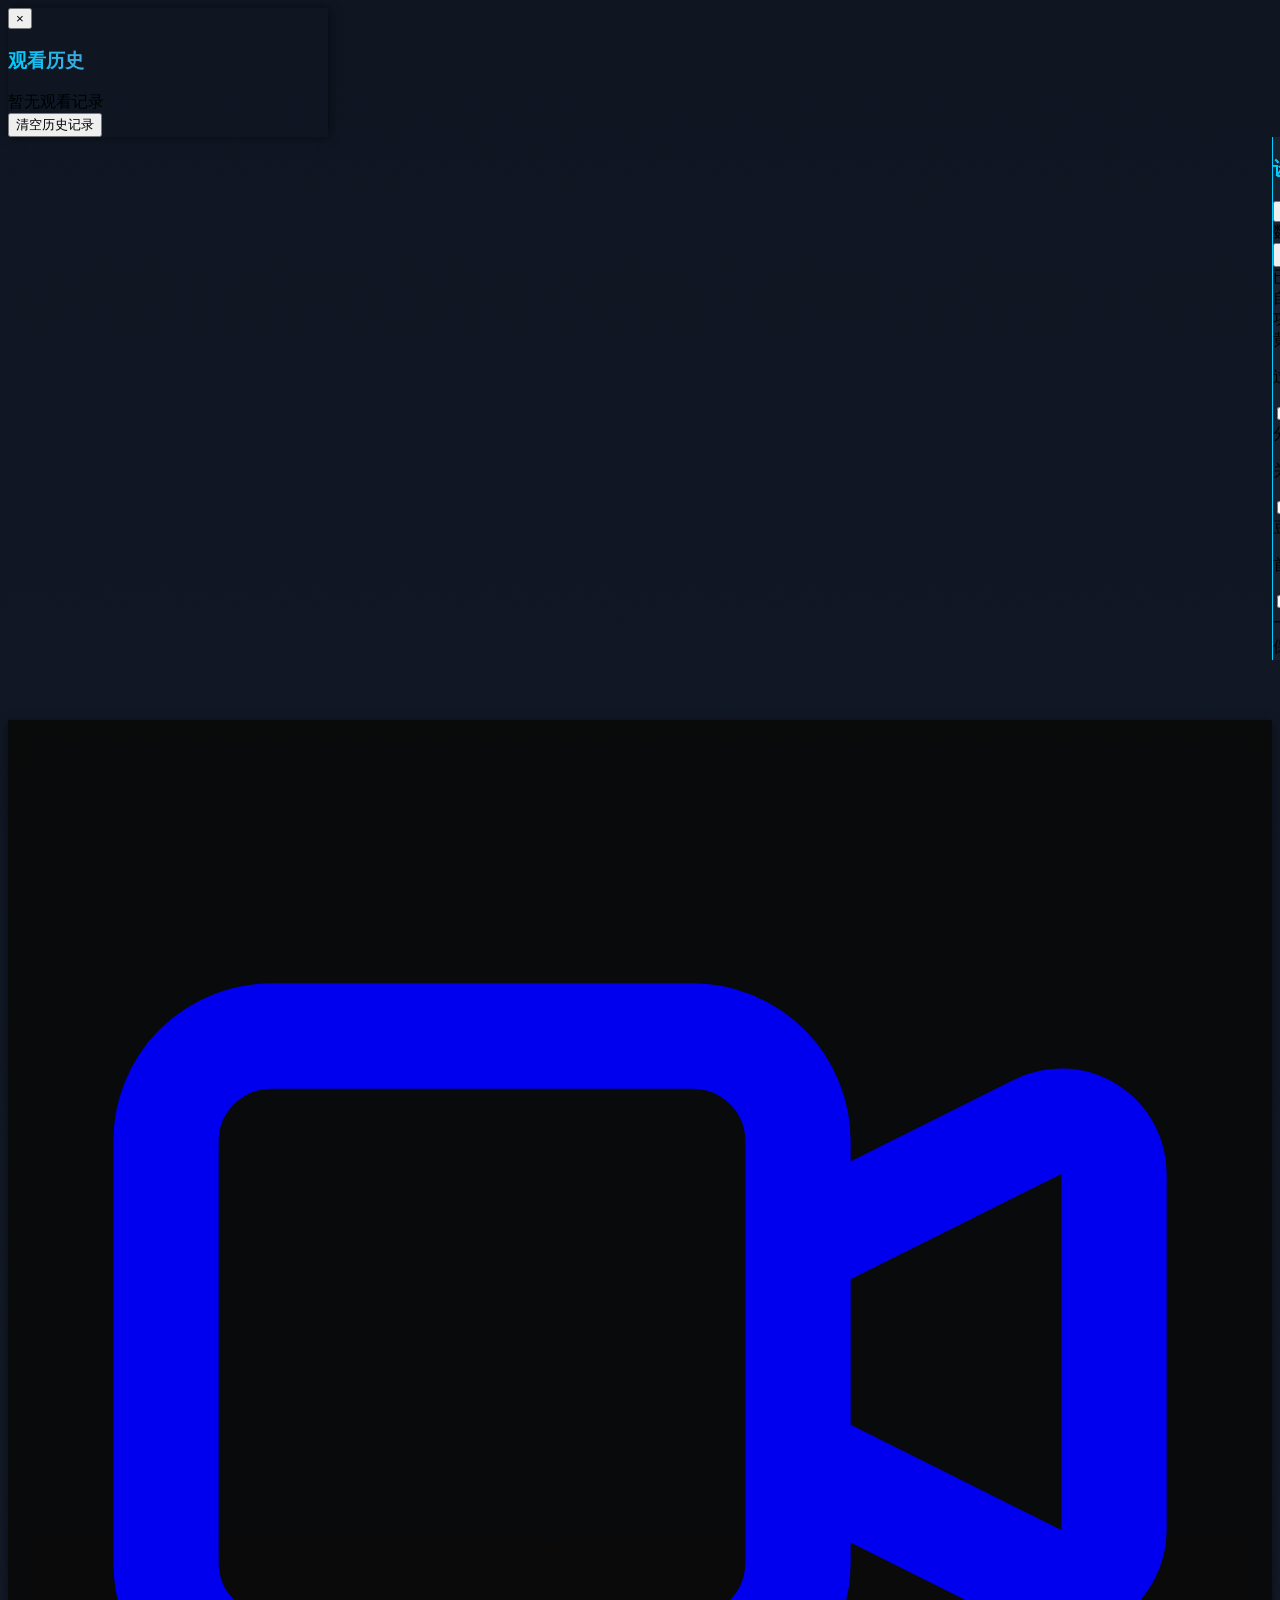
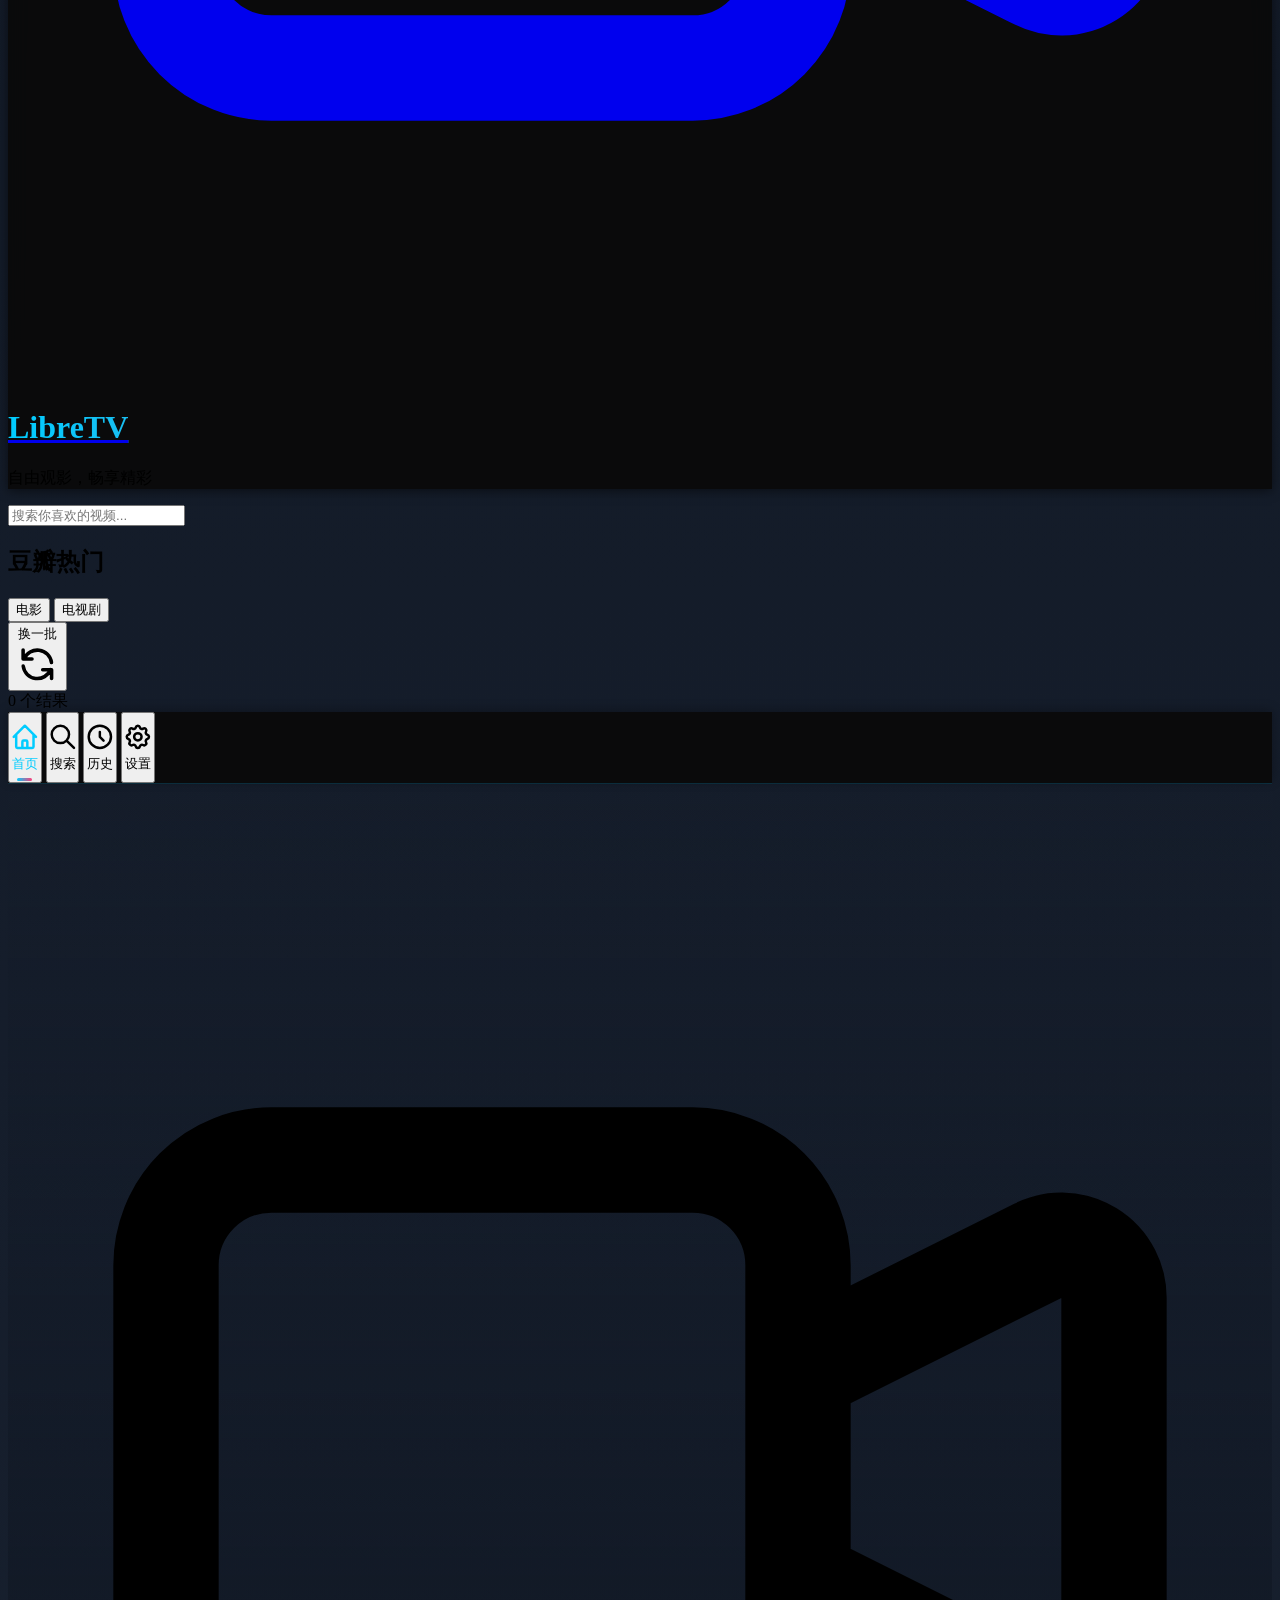
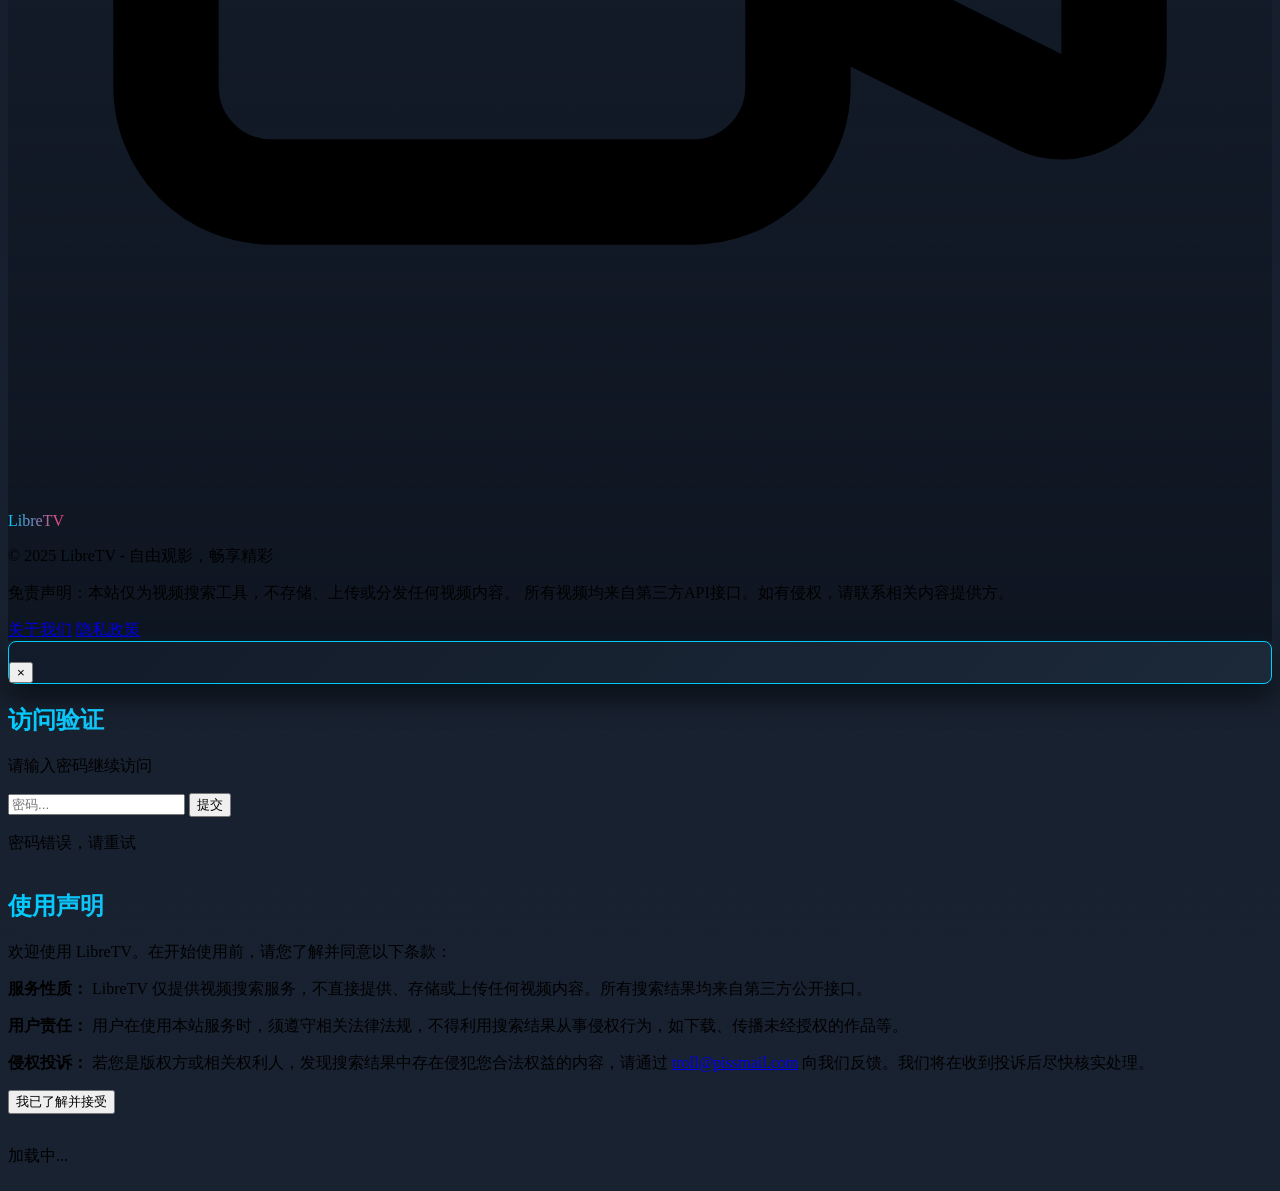
==== index.html @ 65636a2d "优化" ====
<!DOCTYPE html>
<html lang="zh">
<head>
    <meta charset="UTF-8">
    <meta name="viewport" content="width=device-width, initial-scale=1.0">
    <title>LibreTV - 免费在线视频搜索与观看平台</title>
    <meta name="description" content="LibreTV是一个免费的在线视频搜索平台，无广告、安全，提供来自多个视频源的内容搜索与观看服务，无需注册即可使用。">
    <meta name="keywords" content="在线视频,免费视频,视频搜索,电影,电视剧,LibreTV">
    <meta name="author" content="LibreTV Team">
    <meta name="robots" content="index, follow">
    
    <!-- Open Graph / Facebook -->
    <meta property="og:type" content="website">
    <meta property="og:url" content="https://libretv.is-an.org/">
    <meta property="og:title" content="LibreTV - 免费在线视频搜索与观看平台">
    <meta property="og:description" content="搜索并观看来自多个视频源的内容，支持多种设备，无需注册即可使用。">
    <meta property="og:image" content="https://images.icon-icons.com/38/PNG/512/retrotv_5520.png">
    
    <!-- Twitter -->
    <meta property="twitter:card" content="summary_large_image">
    <meta property="twitter:url" content="https://libretv.is-an.org/">
    <meta property="twitter:title" content="LibreTV - 免费在线视频搜索与观看平台">
    <meta property="twitter:description" content="搜索并观看来自多个视频源的内容，支持多种设备，无需注册即可使用。">
    <meta property="twitter:image" content="https://images.icon-icons.com/38/PNG/512/retrotv_5520.png">
    
    <!-- Favicon -->
    <link rel="icon" href="https://images.icon-icons.com/38/PNG/512/retrotv_5520.png">
    <link rel="apple-touch-icon" href="https://images.icon-icons.com/38/PNG/512/retrotv_5520.png">
    <link rel="manifest" href="manifest.json">
    
    <!-- Canonical URL -->
    <link rel="canonical" href="https://libretv.is-an.org/">
    
    <script src="libs/tailwindcss.min.js"></script>
    <link rel="stylesheet" href="css/styles.css">
</head>
<body class="page-bg text-white">
    <!-- 历史记录面板 - 标题居中 -->
    <div id="historyPanel" class="history-panel fixed left-0 top-0 h-full bg-[#111] border-r border-[#333] p-6 z-40 transform -translate-x-full transition-transform duration-300" aria-label="观看历史" aria-hidden="true">
        <div class="flex justify-between items-center mb-6">
            <button onclick="toggleHistory()" class="text-gray-400 hover:text-white" aria-label="关闭历史">&times;</button>
            <h3 class="text-xl font-bold gradient-text mx-auto">观看历史</h3>
            <div class="w-4"></div> <!-- 添加一个占位元素以确保标题居中 -->
        </div>
        <div id="historyList" class="pb-4">
            <!-- 历史记录将在这里动态显示 -->
            <div class="text-center text-gray-500 py-8">暂无观看记录</div>
        </div>
        <div class="mt-4 text-center sticky bottom-0 pb-2 pt-2 bg-[#111]">
            <button onclick="clearViewingHistory()" class="px-4 py-2 w-full bg-gradient-to-r from-indigo-500 via-purple-500 to-pink-500 hover:from-indigo-600 hover:via-purple-600 hover:to-pink-600 text-white rounded-lg text-sm transition-all duration-300 shadow-md hover:shadow-lg">
                清空历史记录
            </button>
        </div>
    </div>

    <!-- 设置面板 -->
    <div id="settingsPanel" class="settings-panel fixed right-0 top-0 h-full w-80 bg-[#111] border-l border-[#333] p-6 z-40 overflow-y-auto" aria-label="设置面板" aria-hidden="true">
        <div class="flex justify-between items-center mb-6">
            <h3 class="text-xl font-bold gradient-text">设置</h3>
            <button onclick="toggleSettings()" class="text-gray-400 hover:text-white" aria-label="关闭设置">&times;</button>
        </div>
        <div class="space-y-5">
            <!-- 数据源设置区域 -->
            <div class="p-3 bg-[#151515] rounded-lg shadow-inner">
                <label class="block text-sm font-medium text-gray-400 mb-3 border-b border-[#333] pb-1">数据源设置</label>
                
                <!-- 批量操作按钮 -->
                <div class="flex space-x-2 mb-3">
                    <button onclick="selectAllAPIs(true)" class="px-2 py-1 bg-[#333] hover:bg-[#444] text-white text-xs rounded">全选</button>
                    <button onclick="selectAllAPIs(false)" class="px-2 py-1 bg-[#333] hover:bg-[#444] text-white text-xs rounded">全不选</button>
                    <button onclick="selectAllAPIs(true, true)" class="px-2 py-1 bg-[#333] hover:bg-[#444] text-white text-xs rounded">全选普通资源</button>
                </div>
                
                <!-- API选择区域 - 使用滚动区域 -->
                <div class="max-h-40 overflow-y-auto bg-[#191919] p-2 rounded-lg mb-3">
                    <div id="apiCheckboxes">
                        <!-- 这里将动态插入API复选框 -->
                    </div>
                </div>
                
                <!-- API信息显示 -->
                <div class="text-xs text-gray-500 flex justify-between items-center">
                    <span>已选API数量：<span id="selectedApiCount" class="text-white">0</span></span>
                    <span id="siteStatus" class="ml-2"></span>
                </div>
            </div>

            <!-- 自定义API管理区域 -->
            <div class="p-3 bg-[#151515] rounded-lg shadow-inner">
                <div class="flex justify-between items-center mb-2">
                    <label class="block text-sm font-medium text-gray-400 border-b border-[#333] w-full pb-1">自定义API</label>
                    <button onclick="showAddCustomApiForm()" class="bg-[#333] hover:bg-[#444] text-white w-6 h-6 rounded-full text-center leading-none text-lg ml-1">+</button>
                </div>
                <div id="customApisList" class="max-h-32 overflow-y-auto mb-2">
                    <!-- 自定义API将显示在这里 -->
                </div>
                
                <!-- 添加自定义API表单 (默认隐藏) -->
                <div id="addCustomApiForm" class="hidden mt-2 p-2 bg-[#191919] rounded-lg">
                    <input type="text" id="customApiName" placeholder="API名称" class="w-full bg-[#222] border border-[#333] text-white px-2 py-1 rounded mb-2" autocomplete="off">
                    <input type="text" id="customApiUrl" placeholder="https://abc.com" class="w-full bg-[#222] border border-[#333] text-white px-2 py-1 rounded mb-2" autocomplete="off">
                    <!-- 添加成人内容切换 -->
                    <div class="flex items-center mb-2">
                        <input type="checkbox" id="customApiIsAdult" class="form-checkbox h-4 w-4 text-pink-500 bg-[#222] border border-[#333]">
                        <label for="customApiIsAdult" class="ml-2 text-xs text-pink-400">黄色资源站</label>
                    </div>
                    <div class="flex space-x-2">
                        <button onclick="addCustomApi()" class="bg-blue-600 hover:bg-blue-700 text-white px-3 py-1 rounded text-xs">添加</button>
                        <button onclick="cancelAddCustomApi()" class="bg-[#444] hover:bg-[#555] text-white px-3 py-1 rounded text-xs">取消</button>
                    </div>
                </div>
            </div>
            
            <!-- 内容过滤设置区域 -->
            <div class="p-3 bg-[#151515] rounded-lg shadow-inner">
                <label class="block text-sm font-medium text-gray-400 mb-3 border-b border-[#333] pb-1">功能开关</label>
                
                <!-- 黄色内容过滤开关 -->
                <div class="flex flex-col mb-3 pb-3 border-b border-[#222] relative">
                    <div class="flex items-center justify-between">
                        <div>
                            <label class="text-sm font-medium text-gray-400">黄色内容过滤</label>
                            <p class="text-xs text-gray-500 mt-1 filter-description">过滤"伦理片"等黄色内容</p>
                        </div>
                        <div class="relative inline-block w-12 align-middle select-none">
                            <input type="checkbox" id="yellowFilterToggle" class="opacity-0 absolute w-full h-full cursor-pointer z-10">
                            <div class="toggle-bg bg-[#333] w-12 h-6 rounded-full transition-colors duration-300 ease-in-out"></div>
                            <div class="toggle-dot absolute w-5 h-5 bg-white rounded-full top-0.5 left-0.5 transition-transform duration-300 ease-in-out"></div>
                        </div>
                    </div>
                    <!-- 警告提示将在这里动态插入 -->
                </div>
                
                <!-- 广告过滤开关 -->
                <div class="flex items-center justify-between mb-3 pb-3 border-b border-[#222]">
                    <div>
                        <label class="text-sm font-medium text-gray-400">分片广告过滤</label>
                        <p class="text-xs text-gray-500 mt-1">关闭可减少旧版浏览器卡顿</p>
                    </div>
                    <div class="relative inline-block w-12 align-middle select-none">
                        <input type="checkbox" id="adFilterToggle" class="opacity-0 absolute w-full h-full cursor-pointer z-10">
                        <div class="toggle-bg bg-[#333] w-12 h-6 rounded-full transition-colors duration-300 ease-in-out"></div>
                        <div class="toggle-dot absolute w-5 h-5 bg-white rounded-full top-0.5 left-0.5 transition-transform duration-300 ease-in-out"></div>
                    </div>
                </div>
                
                <!-- 豆瓣热门开关 -->
                <div class="flex items-center justify-between">
                    <div>
                        <label class="text-sm font-medium text-gray-400">豆瓣热门推荐</label>
                        <p class="text-xs text-gray-500 mt-1">首页显示豆瓣热门影视内容</p>
                    </div>
                    <div class="relative inline-block w-12 align-middle select-none">
                        <input type="checkbox" id="doubanToggle" class="opacity-0 absolute w-full h-full cursor-pointer z-10">
                        <div class="toggle-bg bg-[#333] w-12 h-6 rounded-full transition-colors duration-300 ease-in-out"></div>
                        <div class="toggle-dot absolute w-5 h-5 bg-white rounded-full top-0.5 left-0.5 transition-transform duration-300 ease-in-out"></div>
                    </div>
                </div>
            </div>

            <!-- 一般功能区域 -->
            <div class="p-3 bg-[#151515] rounded-lg shadow-inner">
                <label class="block text-sm font-medium text-gray-400 mb-3 border-b border-[#333] pb-1">一般功能</label>
                <button onclick="clearLocalStorage()" class="px-4 py-2 mt-2 w-full bg-gradient-to-r from-indigo-500 via-purple-500 to-pink-500 hover:from-indigo-600 hover:via-purple-600 hover:to-pink-600 text-white rounded-lg text-sm transition-all duration-300 shadow-md hover:shadow-lg">清除页面缓存</button>
            </div>

            <!-- 导入导出配置区域 -->
            <div class="p-3 bg-[#151515] rounded-lg shadow-inner">
                <label class="block text-sm font-medium text-gray-400 mb-3 border-b border-[#333] pb-1">保存配置</label>
                <button onclick="importConfig()" class="px-4 py-2 w-full bg-gradient-to-r from-indigo-500 via-purple-500 to-pink-500 hover:from-indigo-600 hover:via-purple-600 hover:to-pink-600 text-white rounded-lg text-sm transition-all duration-300 shadow-md hover:shadow-lg">导入配置</button>
                <button onclick="exportConfig()" class="px-4 py-2 mt-2 w-full bg-gradient-to-r from-indigo-500 via-purple-500 to-pink-500 hover:from-indigo-600 hover:via-purple-600 hover:to-pink-600 text-white rounded-lg text-sm transition-all duration-300 shadow-md hover:shadow-lg">导出配置</button>
            </div>            
        </div>
    </div>

    <div class="container mx-auto px-4 py-8 flex flex-col h-screen">
        <div class="flex-1 flex flex-col">
            <!-- 网站标志和口号 -->
            <header class="fixed top-0 left-0 right-0 h-11 flex items-center justify-center bg-[#0a0a0a] border-b border-[#333] z-30 shadow-md backdrop-blur-md">
                <div class="flex items-center">
                    <a href="#" onclick="resetToHome(); return false;" class="flex items-center">
                        <svg class="w-6 h-6 mr-1" fill="none" stroke="currentColor" viewBox="0 0 24 24">
                            <path stroke-linecap="round" stroke-linejoin="round" stroke-width="2" d="M15 10l4.553-2.276A1 1 0 0121 8.618v6.764a1 1 0 01-1.447.894L15 14M5 18h8a2 2 0 002-2V8a2 2 0 00-2-2H5a2 2 0 00-2 2v8a2 2 0 002 2z"></path>
                        </svg>
                        <h1 class="text-2xl font-bold gradient-text">LibreTV</h1>
                    </a>
                    <p class="text-gray-400 text-sm ml-2 hidden sm:block">自由观影，畅享精彩</p>
                </div>
            </header>

            <div id="searchArea" class="flex-1 flex flex-col items-center justify-center pb-16">
                <div class="w-full max-w-2xl">
                    <div class="flex items-stretch mb-3 h-14 shadow-lg rounded-lg overflow-hidden">
                        <!-- 搜索输入 -->
                        <input type="text" 
                               id="searchInput" 
                               class="flex-1 bg-[#111] border border-[#333] text-white px-6 py-0 focus:outline-none transition-colors rounded-lg" 
                               placeholder="搜索你喜欢的视频..." 
                               autocomplete="off"
                               aria-label="视频搜索框">
                    </div>
                    
                    <!-- 添加最近搜索记录部分 -->
                    <div id="recentSearches" class="mt-4 flex flex-wrap gap-2" aria-label="最近搜索记录">
                        <!-- 这里会动态插入最近的搜索记录 -->
                    </div>
                </div>
            </div>
            
            <!-- 豆瓣热门推荐区域: 默认隐藏，现在位于搜索区域下方，调整宽度 -->
            <div id="doubanArea" class="w-full my-8 hidden pb-16">
                <div class="mx-auto max-w-screen-xl px-2">
                    <!-- 改进标题和标签区域布局 -->
                    <div class="mb-4">
                        <!-- 标题和刷新按钮一行 -->
                        <div class="flex items-center justify-between mb-4">
                            <div class="flex items-center">
                                <h2 class="text-xl font-bold text-white mr-4">豆瓣热门</h2>
                                <!-- 添加电影/电视剧切换开关 -->
                                <div class="flex items-center bg-[#222] rounded-full p-1">
                                    <button id="douban-movie-toggle" class="px-3 py-1 text-sm rounded-full bg-pink-600 text-white">电影</button>
                                    <button id="douban-tv-toggle" class="px-3 py-1 text-sm rounded-full text-gray-300 hover:text-white">电视剧</button>
                                </div>
                            </div>
                            <button id="douban-refresh" class="text-sm px-3 py-1 bg-pink-600 hover:bg-pink-700 text-white rounded-lg flex items-center gap-1">
                                <span>换一批</span>
                                <svg xmlns="http://www.w3.org/2000/svg" class="h-4 w-4" fill="none" viewBox="0 0 24 24" stroke="currentColor">
                                    <path stroke-linecap="round" stroke-linejoin="round" stroke-width="2" d="M4 4v5h.582m15.356 2A8.001 8.001 0 004.582 9m0 0H9m11 11v-5h-.581m0 0a8.003 8.003 0 01-15.357-2m15.357 2H15" />
                                </svg>
                            </button>
                        </div>
                        <!-- 分类标签独立成行，添加滚动支持以适应移动设备 -->
                        <div class="overflow-x-auto pb-2">
                            <div id="douban-tags" class="flex space-x-2 min-w-max"></div>
                        </div>
                    </div>
                    
                    <!-- 推荐内容 -->
                    <div id="douban-results" class="grid grid-cols-2 sm:grid-cols-3 md:grid-cols-4 lg:grid-cols-6 xl:grid-cols-8 gap-3"></div>
                </div>
            </div>
            
            <!-- 搜索结果：初始隐藏 -->
            <div id="resultsArea" class="w-full hidden pb-16">
                <div class="mx-auto max-w-7xl px-2"> <!-- 添加最大宽度限制并居中 -->
                    <div class="flex justify-end items-center mb-4">
                        <div class="text-sm text-gray-400">
                            <span id="searchResultsCount">0</span> 个结果
                        </div>
                    </div>
                    <!-- 修改网格布局以适应大一些的横向卡片 -->
                    <div id="results" class="grid grid-cols-1 sm:grid-cols-2 md:grid-cols-3 lg:grid-cols-4 gap-4">
                        <!-- 结果将在这里动态生成 -->
                    </div>
                </div>
            </div>
        </div>
    </div>

    <!-- 添加底部导航栏 -->
    <nav class="fixed bottom-0 left-0 right-0 h-14 bg-[#0a0a0a] border-t border-[#333] flex justify-around items-center px-2 z-30 bottom-nav">
        <!-- 首页按钮 -->
        <button onclick="resetToHome()" class="flex flex-col items-center justify-center w-1/4 text-white text-xs bottom-nav-button active" id="nav-home">
            <svg class="w-6 h-6 mb-1" fill="none" stroke="currentColor" viewBox="0 0 24 24">
                <path stroke-linecap="round" stroke-linejoin="round" stroke-width="2" d="M3 12l2-2m0 0l7-7 7 7M5 10v10a1 1 0 001 1h3m10-11l2 2m-2-2v10a1 1 0 01-1 1h-3m-6 0a1 1 0 001-1v-4a1 1 0 011-1h2a1 1 0 011 1v4a1 1 0 001 1m-6 0h6"></path>
            </svg>
            <span>首页</span>
        </button>
        
        <!-- 搜索按钮 -->
        <button onclick="search()" class="flex flex-col items-center justify-center w-1/4 text-white text-xs bottom-nav-button" id="nav-search">
            <svg class="w-6 h-6 mb-1" fill="none" stroke="currentColor" viewBox="0 0 24 24">
                <path stroke-linecap="round" stroke-linejoin="round" stroke-width="2" d="M21 21l-6-6m2-5a7 7 0 11-14 0 7 7 0 0114 0z"></path>
            </svg>
            <span>搜索</span>
        </button>
        
        <!-- 历史记录按钮 -->
        <button onclick="toggleHistory(event)" class="flex flex-col items-center justify-center w-1/4 text-white text-xs bottom-nav-button" id="nav-history">
            <svg class="w-6 h-6 mb-1" fill="none" stroke="currentColor" viewBox="0 0 24 24">
                <path stroke-linecap="round" stroke-linejoin="round" stroke-width="2" d="M12 8v4l3 3m6-3a9 9 0 11-18 0 9 9 0 0118 0z"></path>
            </svg>
            <span>历史</span>
        </button>
        
        <!-- 设置按钮 -->
        <button onclick="toggleSettings(event)" class="flex flex-col items-center justify-center w-1/4 text-white text-xs bottom-nav-button" id="nav-settings">
            <svg class="w-6 h-6 mb-1" fill="none" stroke="currentColor" viewBox="0 0 24 24">
                <path stroke-linecap="round" stroke-linejoin="round" stroke-width="2" d="M10.325 4.317c.426-1.756 2.924-1.756 3.35 0a1.724 1.724 0 002.573 1.066c1.543-.94 3.31.826 2.37 2.37a1.724 1.724 0 001.065 2.572c1.756.426 1.756 2.924 0 3.35a1.724 1.724 0 00-1.066 2.573c.94 1.543-.826 3.31-2.37 2.37a1.724 1.724 0 00-2.572 1.065c-.426 1.756-2.924 1.756-3.35 0a1.724 1.724 0 00-2.573-1.066c-1.543.94-3.31-.826-2.37-2.37a1.724 1.724 0 00-1.065-2.572c-1.756-.426-1.756-2.924 0-3.35a1.724 1.724 0 001.066-2.573c-.94-1.543.826-3.31 2.37-2.37.996.608 2.296.07 2.572-1.065z"></path>
                <path stroke-linecap="round" stroke-linejoin="round" stroke-width="2" d="M15 12a3 3 0 11-6 0 3 3 0 016 0z"></path>
            </svg>
            <span>设置</span>
        </button>
    </nav>

    <!-- 页脚区域 -->
    <footer class="footer mt-8 py-6 border-t border-[#333] bg-[#0a0a0a] pb-20">
        <div class="container mx-auto px-4">
            <div class="flex flex-col md:flex-row justify-between items-center">
                <div class="mb-4 md:mb-0">
                    <div class="flex items-center justify-center md:justify-start">
                        <svg class="w-6 h-6 mr-2" fill="none" stroke="currentColor" viewBox="0 0 24 24">
                            <path stroke-linecap="round" stroke-linejoin="round" stroke-width="2" d="M15 10l4.553-2.276A1 1 0 0121 8.618v6.764a1 1 0 01-1.447.894L15 14M5 18h8a2 2 0 002-2V8a2 2 0 00-2-2H5a2 2 0 00-2 2v8a2 2 0 002 2z"></path>
                        </svg>
                        <span class="gradient-text font-bold">LibreTV</span>
                    </div>
                    <p class="text-gray-500 text-sm mt-2 text-center md:text-left">© 2025 LibreTV - 自由观影，畅享精彩</p>
                </div>
                
                <div class="text-center md:text-right">
                    <p class="text-gray-500 text-sm max-w-md">
                        免责声明：本站仅为视频搜索工具，不存储、上传或分发任何视频内容。
                        所有视频均来自第三方API接口。如有侵权，请联系相关内容提供方。
                    </p>
                    <div class="mt-2 flex justify-center md:justify-end space-x-4">
                        <a href="about.html" class="text-gray-400 hover:text-white text-sm transition-colors">关于我们</a>
                        <a href="privacy.html" class="text-gray-400 hover:text-white text-sm transition-colors">隐私政策</a>
                    </div>
                </div>
            </div>
        </div>
    </footer>

    <!-- 详情模态框 -->
    <div id="modal" class="fixed inset-0 bg-black/95 hidden flex items-center justify-center transition-opacity duration-300 z-40">
        <div class="bg-[#111] p-8 rounded-lg w-11/12 max-w-4xl border border-[#333] max-h-[90vh] flex flex-col">
            <div class="flex justify-between items-center mb-6 flex-none">
                <h2 id="modalTitle" class="text-2xl font-bold gradient-text break-words pr-4 max-w-[80%]"></h2>
                <button onclick="closeModal()" class="text-gray-400 hover:text-white text-2xl transition-colors flex-shrink-0">&times;</button>
            </div>
            <div id="modalContent" class="overflow-auto flex-1 min-h-0">
                <div class="grid grid-cols-2 sm:grid-cols-4 md:grid-cols-6 lg:grid-cols-8 gap-2">
                </div>
            </div>
        </div>
    </div>

    <!-- 密码验证弹窗 -->
    <div id="passwordModal" class="fixed inset-0 bg-black/95 hidden items-center justify-center z-[65] transition-opacity duration-300">
        <div class="bg-[#111] p-8 rounded-lg w-11/12 max-w-md border border-[#333] max-h-[90vh] flex flex-col">
            <div class="flex justify-between items-center mb-6 flex-none">
                <h2 class="text-2xl font-bold gradient-text">访问验证</h2>
            </div>
            <div class="mb-6">
                <p class="text-gray-300 mb-4">请输入密码继续访问</p>
                <form id="passwordForm" onsubmit="handlePasswordSubmit(); return false;">
                    <input type="text" name="username" id="username" autocomplete="username" style="display:none" tabindex="-1" aria-hidden="true">
                    <input type="password" id="passwordInput" class="w-full bg-[#111] border border-[#333] text-white px-4 py-3 rounded-lg focus:outline-none focus:border-white transition-colors" placeholder="密码..." autocomplete="new-password">
                    <button id="passwordSubmitBtn" type="submit" class="mt-4 w-full bg-blue-600 hover:bg-blue-700 text-white px-4 py-2 rounded">提交</button>
                </form>
                <p id="passwordError" class="text-red-500 mt-2 hidden">密码错误，请重试</p>
            </div>
        </div>
    </div>

    <!-- 版权声明弹窗 -->
    <div id="disclaimerModal" class="fixed inset-0 bg-black/90 hidden items-center justify-center z-[60]">
        <div class="bg-[#111] p-8 rounded-lg border border-[#333] w-11/12 max-w-2xl max-h-[90vh] overflow-y-auto">
            <h2 class="text-2xl font-bold gradient-text mb-6 text-center">使用声明</h2>
            <div class="text-gray-300 space-y-4">
                <p>
                    欢迎使用 LibreTV。在开始使用前，请您了解并同意以下条款：
                </p>
                <p>
                    <strong class="text-blue-400">服务性质：</strong> LibreTV 仅提供视频搜索服务，不直接提供、存储或上传任何视频内容。所有搜索结果均来自第三方公开接口。
                </p>
                <p>
                    <strong class="text-blue-400">用户责任：</strong> 用户在使用本站服务时，须遵守相关法律法规，不得利用搜索结果从事侵权行为，如下载、传播未经授权的作品等。
                </p>
                <p>
                    <strong class="text-blue-400">侵权投诉：</strong> 若您是版权方或相关权利人，发现搜索结果中存在侵犯您合法权益的内容，请通过 <a href="mailto:troll@pissmail.com" class="text-blue-400 hover:underline">troll@pissmail.com</a> 向我们反馈。我们将在收到投诉后尽快核实处理。
                </p>
            </div>
            <div class="mt-6 flex justify-center">
                <button id="acceptDisclaimerBtn" class="px-6 py-3 bg-gradient-to-r from-indigo-500 via-purple-500 to-pink-500 text-white font-semibold rounded-lg hover:shadow-lg transition-all duration-300">
                    我已了解并接受
                </button>
            </div>
        </div>
    </div>

    <!-- 错误提示框 -->
    <div id="toast" class="fixed top-4 left-1/2 -translate-x-1/2 bg-red-500 text-white px-6 py-3 rounded-lg shadow-lg transform transition-all duration-300 opacity-0 -translate-y-full">
        <p id="toastMessage"></p>
    </div>

    <!-- 添加 loading 提示框 -->
    <div id="loading" class="fixed inset-0 bg-black/80 hidden items-center justify-center z-50">
        <div class="bg-[#111] p-8 rounded-lg border border-[#333] flex items-center space-x-4">
            <div class="w-8 h-8 border-4 border-white border-t-transparent rounded-full animate-spin"></div>
            <p class="text-white text-lg">加载中...</p>
        </div>
    </div>

    <!-- JSON-LD 结构化数据 -->
    <script type="application/ld+json">
    {
        "@context": "https://schema.org",
        "@type": "WebSite",
        "name": "LibreTV",
        "url": "https://libretv.is-an.org/",
        "description": "免费在线视频搜索与观看平台",
        "potentialAction": {
            "@type": "SearchAction",
            "target": "https://libretv.is-an.org/?s={search_term_string}",
            "query-input": "required name=search_term_string"
        }
    }
    </script>

    <!-- 引入纯 JS sha256（HTTP 下依然可用） -->
    <script src="libs/sha256.min.js"></script>
    <script>
        // 保存原始 js‑sha256 实现，避免被 password.js 覆盖
        window._jsSha256 = window.sha256;
    </script>
    <script src="js/config.js"></script>
    <script src="js/ui.js"></script>
    <script src="js/api.js"></script>
    <script src="js/password.js"></script>
    <script src="js/app.js"></script>
    <script src="js/douban.js"></script>

    <!-- PWA 注册 -->
    <script>
        if ('serviceWorker' in navigator) {
            window.addEventListener('load', () => {
                navigator.serviceWorker.register('/service-worker.js');
            });
        }
    </script>

    <!-- 环境变量注入脚本 -->
    <script>
        // 创建全局环境变量对象
        window.__ENV__ = window.__ENV__ || {};
        
        // 注入服务器端环境变量 (将由服务器端替换)
        // PASSWORD 变量将在这里被服务器端注入
        window.__ENV__.PASSWORD = "{{PASSWORD}}";
    </script>

    <!-- 弹窗显示脚本 -->
    <script>
        // 在页面加载完成后检查用户是否首次访问
        // document.addEventListener('DOMContentLoaded', function() {
        //     // 检查用户是否已经看过声明
        //     const hasSeenDisclaimer = localStorage.getItem('hasSeenDisclaimer');
            
        //     if (!hasSeenDisclaimer) {
        //         // 显示弹窗
        //         const disclaimerModal = document.getElementById('disclaimerModal');
        //         disclaimerModal.style.display = 'flex';
                
        //         // 添加接受按钮事件
        //         document.getElementById('acceptDisclaimerBtn').addEventListener('click', function() {
        //             // 保存用户已看过声明的状态
        //             localStorage.setItem('hasSeenDisclaimer', 'true');
        //             // 隐藏弹窗
        //             disclaimerModal.style.display = 'none';
        //         });
        //     }
        // });
    </script>
</body>
</html>
---- css/styles.css ----
:root {
    /* 赛博影视主题配色方案 - 柔和版 */
    --primary-color: #00ccff;       /* 霓虹蓝主色调 */
    --primary-light: #33d6ff;       /* 浅霓虹蓝变体 */
    --secondary-color: #0f1622;     /* 深蓝黑背景色 */
    --accent-color: #ff3c78;        /* 霓虹粉强调色 */
    --text-color: #e6f2ff;          /* 柔和的蓝白色文本 */
    --text-muted: #8599b2;          /* 淡蓝灰色次级文本 */
    --border-color: rgba(0, 204, 255, 0.15);
    --page-gradient-start: #0f1622; /* 深蓝黑起始色 */
    --page-gradient-end: #192231;   /* 深靛蓝结束色 */
    --card-gradient-start: #121b29; /* 卡片起始色 */
    --card-gradient-end: #1c2939;   /* 卡片结束色 */
    --card-accent: rgba(0, 204, 255, 0.12); /* 霓虹蓝卡片强调色 */
    --card-hover-border: rgba(0, 204, 255, 0.5); /* 悬停边框颜色 */
}

/* 固定顶部导航栏样式 */
header.fixed {
    box-shadow: 0 2px 10px rgba(0, 0, 0, 0.5);
    backdrop-filter: blur(10px);
    -webkit-backdrop-filter: blur(10px);
    background-color: rgba(10, 10, 10, 0.95);
}

.page-bg {
    background: linear-gradient(180deg, var(--page-gradient-start), var(--page-gradient-end));
    min-height: 100vh;
    /* 柔和赛博点状背景 */
    background-image: 
        linear-gradient(180deg, var(--page-gradient-start), var(--page-gradient-end)),
        radial-gradient(circle at 25px 25px, rgba(0, 204, 255, 0.04) 2px, transparent 3px),
        radial-gradient(circle at 75px 75px, rgba(255, 60, 120, 0.02) 1px, transparent 2px),
        radial-gradient(circle at 50px 50px, rgba(150, 255, 250, 0.015) 1px, transparent 2px);
    background-blend-mode: normal;
    background-size: cover, 100px 100px, 50px 50px, 75px 75px;
}

button, .card-hover {
    transition: all 0.3s ease;
}

/* 改进卡片适应不同内容长度 */
.card-hover {
    border: 1px solid var(--border-color);
    background: linear-gradient(135deg, var(--card-gradient-start), var(--card-gradient-end));
    box-shadow: 0 4px 12px rgba(0, 0, 0, 0.5);
    position: relative;
    overflow: hidden;
    border-radius: 6px;
    display: flex;
    flex-direction: column;
    height: 100%;
}

/* 确保卡片内容区域高度一致性 */
.card-hover .flex-grow {
    min-height: unset; /* 移除最小高度限制，让内容自然流动 */
    display: flex;
    flex-direction: column;
}

/* 针对不同长度的标题优化显示 */
.card-hover h3 {
    min-height: unset;
    max-height: unset;
    display: -webkit-box;
    -webkit-box-orient: vertical;
    overflow: hidden;
    text-overflow: ellipsis;
    -webkit-line-clamp: 2;
    line-height: 1.2rem;
    word-break: break-word; /* 允许在任何字符间断行 */
    hyphens: auto; /* 允许断词 */
}

.card-hover::before {
    content: "";
    position: absolute;
    top: 0;
    left: -100%;
    width: 100%;
    height: 100%;
    background: linear-gradient(90deg, transparent, var(--card-accent), transparent);
    transition: left 0.6s ease;
}

.card-hover:hover {
    border-color: var(--card-hover-border);
    transform: translateY(-3px);
    box-shadow: 0 6px 12px rgba(0, 0, 0, 0.5);
}

.card-hover:hover::before {
    left: 100%;
}

.gradient-text {
    background: linear-gradient(to right, var(--primary-color), var(--accent-color));
    -webkit-background-clip: text;
    -webkit-text-fill-color: transparent;
}

/* 改进设置面板样式 */
.settings-panel {
    scrollbar-width: thin;
    scrollbar-color: #444 #222;
    transform: translateX(100%);
    transition: transform 0.3s ease;
    background: linear-gradient(135deg, var(--page-gradient-end), var(--page-gradient-start));
    border-left: 1px solid var(--primary-color);
}

.settings-panel.show {
    transform: translateX(0);
}

.settings-panel::-webkit-scrollbar {
    width: 6px;
}

.settings-panel::-webkit-scrollbar-track {
    background: transparent;
}

.settings-panel::-webkit-scrollbar-thumb {
    background-color: #444;
    border-radius: 4px;
}

.search-button {
    background: var(--primary-color);
    color: var(--text-color);
}

.search-button:hover {
    background: var(--primary-light);
}

::-webkit-scrollbar {
    width: 8px;
    height: 8px;
}

::-webkit-scrollbar-track {
    background: #111;
    border-radius: 4px;
}

::-webkit-scrollbar-thumb {
    background: #333;
    border-radius: 4px;
    transition: all 0.3s ease;
}

::-webkit-scrollbar-thumb:hover {
    background: #444;
}

* {
    scrollbar-width: thin;
    scrollbar-color: #333 #111;
}

.search-tag {
    background: linear-gradient(135deg, var(--card-gradient-start), var(--card-gradient-end));
    color: var(--text-color);
    padding: 0.5rem 1rem;
    border-radius: 0.5rem;
    font-size: 0.875rem;
    border: 1px solid var(--border-color);
    box-shadow: 0 2px 4px rgba(0, 0, 0, 0.2);
}

.search-tag:hover {
    background: linear-gradient(135deg, var(--card-gradient-end), var(--card-gradient-start));
    border-color: var(--primary-color);
}

.footer {
    width: 100%;
    transition: all 0.3s ease;
    margin-top: auto;
    background: linear-gradient(to bottom, transparent, var(--page-gradient-start));
    border-top: 1px solid var(--border-color);
}

.footer a:hover {
    text-decoration: underline;
}

body {
    display: flex;
    flex-direction: column;
    min-height: 100vh;
}

.container {
    flex: 1;
    padding-top: 60px; /* 为固定导航腾出空间 */
}

@media screen and (min-height: 800px) {
    body {
        display: flex;
        flex-direction: column;
        min-height: 100vh;
    }
    
    .container {
        flex: 1;
    }
    
    .footer {
        margin-top: auto;
    }
}

@media screen and (max-width: 640px) {
    .footer {
        padding-bottom: 2rem;
    }
}

/* 移动端布局优化 */
@media screen and (max-width: 768px) {
    .card-hover h3 {
        min-height: 2.5rem;
    }
    
    .card-hover .flex-grow {
        min-height: 80px;
    }
}

@keyframes fadeIn {
    from { opacity: 0; }
    to { opacity: 1; }
}

@keyframes fadeOut {
    from { opacity: 1; }
    to { opacity: 0; }
}

#modal.show {
    animation: fadeIn 0.3s forwards;
}

#modal.hide {
    animation: fadeOut 0.3s forwards;
}

#modal > div {
    background: linear-gradient(135deg, var(--card-gradient-start), var(--card-gradient-end));
    border: 1px solid var(--primary-color);
    box-shadow: 0 10px 30px rgba(0, 0, 0, 0.7), 0 0 15px rgba(0, 204, 255, 0.1);
    border-radius: 8px;
}

#modalContent button {
    background: rgba(0, 204, 255, 0.08);
    border: 1px solid rgba(0, 204, 255, 0.2);
    transition: all 0.2s ease;
}

#modalContent button:hover {
    background: rgba(0, 204, 255, 0.15);
    border-color: var(--primary-color);
    box-shadow: 0 0 8px rgba(0, 204, 255, 0.3);
}

#yellowFilterToggle:checked + .toggle-bg {
    background-color: var(--primary-color);
}

#yellowFilterToggle:checked ~ .toggle-dot {
    transform: translateX(1.5rem);
}

#yellowFilterToggle:focus + .toggle-bg,
#yellowFilterToggle:hover + .toggle-bg {
    box-shadow: 0 0 0 2px rgba(0, 204, 255, 0.3);
}

/* 添加广告过滤开关的CSS */
#adFilterToggle:checked + .toggle-bg {
    background-color: var(--primary-color);
}

#adFilterToggle:checked ~ .toggle-dot {
    transform: translateX(1.5rem);
}

#adFilterToggle:focus + .toggle-bg,
#adFilterToggle:hover + .toggle-bg {
    box-shadow: 0 0 0 2px rgba(0, 204, 255, 0.3);
}

.toggle-dot {
    transition: transform 0.3s ease-in-out;
    box-shadow: 0 2px 4px rgba(0,0,0,0.2);
}

.toggle-bg {
    transition: background-color 0.3s ease-in-out;
}

#yellowFilterToggle:checked ~ .toggle-dot {
    box-shadow: 0 2px 4px rgba(0, 204, 255, 0.3);
}

#adFilterToggle:checked ~ .toggle-dot {
    box-shadow: 0 2px 4px rgba(0, 204, 255, 0.3);
}

/* 添加API复选框样式 */
.form-checkbox {
    appearance: none;
    -webkit-appearance: none;
    -moz-appearance: none;
    height: 14px;
    width: 14px;
    background-color: #222;
    border: 1px solid #333;
    border-radius: 3px;
    cursor: pointer;
    position: relative;
    outline: none;
}

.form-checkbox:checked {
    background-color: var(--primary-color);
    border-color: var(--primary-color);
}

.form-checkbox:checked::after {
    content: '';
    position: absolute;
    left: 4px;
    top: 1px;
    width: 4px;
    height: 8px;
    border: solid white;
    border-width: 0 2px 2px 0;
    transform: rotate(45deg);
}

/* API滚动区域美化 */
#apiCheckboxes {
    scrollbar-width: thin;
    scrollbar-color: #444 #222;
}

#apiCheckboxes::-webkit-scrollbar {
    width: 6px;
}

#apiCheckboxes::-webkit-scrollbar-track {
    background: #222;
    border-radius: 4px;
}

#apiCheckboxes::-webkit-scrollbar-thumb {
    background-color: #444;
    border-radius: 4px;
}

/* 自定义API列表样式 */
#customApisList {
    scrollbar-width: thin;
    scrollbar-color: #444 #222;
}

#customApisList::-webkit-scrollbar {
    width: 6px;
}

#customApisList::-webkit-scrollbar-track {
    background: transparent;
}

#customApisList::-webkit-scrollbar-thumb {
    background-color: #444;
    border-radius: 4px;
}

/* 设置面板滚动样式 */
.settings-panel {
    scrollbar-width: thin;
    scrollbar-color: #444 #222;
}

.settings-panel::-webkit-scrollbar {
    width: 6px;
}

.settings-panel::-webkit-scrollbar-track {
    background: transparent;
}

.settings-panel::-webkit-scrollbar-thumb {
    background-color: #444;
    border-radius: 4px;
}

/* 添加自定义API表单动画 */
#addCustomApiForm {
    transition: all 0.3s ease;
    max-height: 0;
    opacity: 0;
    overflow: hidden;
}

#addCustomApiForm.hidden {
    max-height: 0;
    padding: 0;
    opacity: 0;
}

#addCustomApiForm:not(.hidden) {
    max-height: 230px;
    opacity: 1;
}

/* 成人内容API标记样式 */
.api-adult + label {
    color: #ff6b8b !important;
}

/* 添加警告图标和标签样式 */
.adult-warning {
    display: inline-flex;
    align-items: center;
    margin-left: 0.25rem;
    color: #ff6b8b;
}

.adult-warning svg {
    width: 12px;
    height: 12px;
    margin-right: 4px;
}

/* 过滤器禁用样式 */
.filter-disabled {
    opacity: 0.5;
    pointer-events: none;
    cursor: not-allowed;
}

/* API组标题样式 */
.api-group-title {
    grid-column: span 2;
    padding: 0.25rem 0;
    margin-top: 0.5rem;
    border-top: 1px solid #333;
    color: #8599b2;
    font-size: 0.75rem;
    text-transform: uppercase;
    letter-spacing: 0.05em;
}

.api-group-title.adult {
    color: #ff6b8b;
}

/* 过滤器禁用样式 - 改进版本 */
.filter-disabled {
    position: relative;
}

.filter-disabled::after {
    content: '';
    position: absolute;
    top: 0;
    left: 0;
    width: 100%;
    height: 100%;
    background-color: rgba(0,0,0,0.4);
    border-radius: 0.5rem;
    z-index: 5;
}

.filter-disabled > * {
    opacity: 0.7;
}

.filter-disabled .toggle-bg {
    background-color: #333 !important;
}

.filter-disabled .toggle-dot {
    transform: translateX(0) !important;
    background-color: #666 !important;
}

/* 改进过滤器禁用样式 */
.filter-disabled .filter-description {
    color: #ff6b8b !important;
    font-style: italic;
    font-weight: 500;
}

/* 修改过滤器禁用样式，确保文字清晰可见 */
.filter-disabled {
    position: relative;
}

.filter-disabled::after {
    content: '';
    position: absolute;
    top: 0;
    left: 0;
    width: 100%;
    height: 100%;
    background-color: rgba(0,0,0,0.3);
    border-radius: 0.5rem;
    z-index: 5;
}

.filter-disabled > * {
    opacity: 1; /* 提高子元素不透明度，保证可见性 */
    z-index: 6; /* 确保内容在遮罩上方 */
    position: relative;
}

/* 改进过滤器禁用状态下的描述样式 */
.filter-disabled .filter-description {
    color: #ff7b9d !important; /* 更亮的粉色 */
    font-style: italic;
    font-weight: 500;
    text-shadow: 0 0 2px rgba(0,0,0,0.8); /* 添加文字阴影提高对比度 */
}

/* 开关的禁用样式 */
.filter-disabled .toggle-bg {
    background-color: #444 !important;
    opacity: 0.8;
}

.filter-disabled .toggle-dot {
    transform: translateX(0) ;
    background-color: #777 ;
    opacity: 0.9;
}

/* 警告提示样式改进 */
.filter-tooltip {
    background-color: rgba(255, 61, 87, 0.1);
    border: 1px solid rgba(255, 61, 87, 0.2);
    border-radius: 0.25rem;
    padding: 0.5rem;
    margin-top: 0.5rem;
    display: flex;
    align-items: center;
    font-size: 0.75rem;
    line-height: 1.25;
    position: relative;
    z-index: 10;
}

.filter-tooltip svg {
    flex-shrink: 0;
    width: 14px;
    height: 14px;
    margin-right: 0.35rem;
}

/* 编辑按钮样式 */
.custom-api-edit {
    color: #3b82f6;
    transition: color 0.2s ease;
}

.custom-api-edit:hover {
    color: #2563eb;
}

/* 自定义API条目样式改进 */
#customApisList .api-item {
    display: flex;
    align-items: center;
    justify-content: space-between;
    padding: 0.25rem 0.5rem;
    margin-bottom: 0.25rem;
    background-color: #222;
    border-radius: 0.25rem;
    transition: background-color 0.2s ease;
}

#customApisList .api-item:hover {
    background-color: #2a2a2a;
}

/* 成人内容标签样式 */
.adult-tag {
    display: inline-flex;
    align-items: center;
    color: #ff6b8b;
    font-size: 0.7rem;
    font-weight: 500;
    margin-right: 0.35rem;
}

/* 历史记录面板样式 */
.history-panel {
    box-shadow: 2px 0 10px rgba(0,0,0,0.5);
    transition: transform 0.3s ease-in-out;
    overflow-y: scroll; /* 始终显示滚动条，防止宽度变化 */
    overflow-x: hidden; /* 防止水平滚动 */
    width: 320px; /* 固定宽度 */
    box-sizing: border-box; /* 确保padding不影响总宽度 */
    scrollbar-gutter: stable; /* 现代浏览器：为滚动条预留空间 */
}

.history-panel.show {
    transform: translateX(0);
}

#historyList {
    padding-right: 6px; /* 为滚动条预留空间，确保内容不被挤压 */
}

/* 历史记录项样式优化 */
.history-item {
    background: #1a1a1a;
    border-radius: 6px; /* 减小圆角 */
    border: 1px solid #333;
    overflow: hidden;
    transition: all 0.2s ease;
    padding: 10px 14px;
    position: relative;
    margin-bottom: 8px; /* 减小底部间距 */
    width: 100%; /* 确保宽度一致 */
}

.history-item:hover {
    transform: translateY(-2px);
    border-color: #444;
    box-shadow: 0 4px 8px rgba(0,0,0,0.2);
}

/* 添加组悬停效果，使删除按钮在悬停时显示 */
.history-item .delete-btn {
    opacity: 0;
    transition: opacity 0.2s ease;
}

.history-item:hover .delete-btn {
    opacity: 1;
}

.history-info {
    padding: 0; /* 移除额外的内边距 */
    min-height: 70px;
}

.history-title {
    font-weight: 500;
    font-size: 0.95rem; /* 减小字体大小 */
    margin-bottom: 2px; /* 减小底部边距 */
    overflow: hidden;
    text-overflow: ellipsis;
    white-space: nowrap;
}

.history-meta {
    color: #bbb;
    font-size: 0.75rem; /* 减小字体大小 */
    display: flex;
    flex-wrap: wrap;
    margin-bottom: 1px; /* 减小边距 */
}

.history-episode {
    color: #3b82f6;
}

.history-source {
    color: #10b981;
}

.history-time {
    color: #888;
    font-size: 0.7rem; /* 减小字体大小 */
    margin-top: 1px; /* 减小顶部边距 */
}

.history-separator {
    color: #666;
}

.history-thumbnail {
    width: 100%;
    height: 90px;
    background-color: #222;
    overflow: hidden;
}

.history-thumbnail img {
    width: 100%;
    height: 100%;
    object-fit: cover;
}

.history-info {
    padding: 10px;
}

.history-time {
    color: #888;
    font-size: 0.8rem;
    margin-top: 4px;
}

.history-title {
    font-weight: 500;
    white-space: nowrap;
    overflow: hidden;
    text-overflow: ellipsis;
}

/* 添加播放进度条样式 */
.history-progress {
    margin: 5px 0;
}

.progress-bar {
    height: 3px;
    background-color: rgba(255, 255, 255, 0.1);
    border-radius: 2px;
    overflow: hidden;
    margin-bottom: 2px;
}

.progress-filled {
    height: 100%;
    background: linear-gradient(to right, #00ccff, #3b82f6);
    border-radius: 2px;
}

.progress-text {
    font-size: 10px;
    color: #888;
    text-align: right;
}

/* 添加恢复播放提示样式 */
.position-restore-hint {
    position: absolute;
    bottom: 60px;
    left: 50%;
    transform: translateX(-50%) translateY(20px);
    background-color: rgba(0, 0, 0, 0.7);
    color: white;
    padding: 8px 16px;
    border-radius: 4px;
    font-size: 14px;
    z-index: 100;
    opacity: 0;
    transition: all 0.3s ease;
}

.position-restore-hint.show {
    opacity: 1;
    transform: translateX(-50%) translateY(0);
}

/* 锁定控制时屏蔽交互 */
.player-container.controls-locked .dplayer-controller,
.player-container.controls-locked .dplayer-mask,
.player-container.controls-locked .dplayer-bar-wrap,
.player-container.controls-locked .dplayer-statusbar,
.player-container.controls-locked .shortcut-hint {
    opacity: 0 !important;
    pointer-events: none !important;
}
/* 保留锁按钮可见可点 */
.player-container.controls-locked #lockToggle {
    opacity: 1 !important;
    pointer-events: auto !important;
}

/* 播放器顶部header移动端优化 */
.player-header {
    gap: 0.5rem;
}
.custom-title-scroll {
    overflow-x: auto;
    white-space: nowrap;
    text-overflow: ellipsis;
    -webkit-overflow-scrolling: touch;
    scrollbar-width: none;
}
.custom-title-scroll::-webkit-scrollbar {
    display: none;
}
.logo-text {
    display: inline;
}
.home-btn-text {
    display: inline;
}
@media (max-width: 640px) {
    .logo-text {
        display: none;
    }
    .home-btn-text {
        display: none;
    }
    .logo-icon {
        margin-right: 0;
    }
    .home-btn svg {
        margin-right: 0;
    }
    .player-header {
        padding-left: 2px !important;
        padding-right: 2px !important;
    }
    .custom-title-scroll {
        font-size: 1rem;
    }
}

/* 搜索结果卡片优化：横向布局 */
.search-card-img-container {
    width: 100px;  /* 增加宽度，从80px到100px */
    height: 150px; /* 增加高度，从120px到150px */
    overflow: hidden;
    background-color: #191919;
}

/* 确保图片不会被拉伸，并且能够正确显示 */
.search-card-img-container img {
    width: 100%;
    height: 100%;
    object-fit: cover;
}

/* 针对搜索结果卡片修改网格布局以适应横向卡片 */
@media (max-width: 640px) {
    #results {
        grid-template-columns: repeat(1, minmax(0, 1fr)) !important;
    }
}

/* 响应式调整：在小屏幕上依然保持较好的视觉效果 */
@media (min-width: 641px) and (max-width: 768px) {
    #results {
        grid-template-columns: repeat(2, minmax(0, 1fr)) !important;
    }
}

/* 调整网格布局，减少每行卡片数量以适应更大尺寸的卡片 */
@media (min-width: 769px) and (max-width: 1024px) {
    #results {
        grid-template-columns: repeat(3, minmax(0, 1fr)) !important;
    }
}

@media (min-width: 1025px) {
    #results {
        grid-template-columns: repeat(4, minmax(0, 1fr)) !important;
    }
}

/* 优化卡片内元素间距 */
.card-hover .p-2 {
    padding: 0.75rem; /* 增加内边距 */
}

/* 增加卡片内字体大小 */
.card-hover h3 {
    font-size: 0.95rem; /* 增加标题字体大小 */
    line-height: 1.3rem;
    margin-bottom: 0.5rem;
}

.card-hover p {
    font-size: 0.8rem; /* 增加描述字体大小 */
}

/* 优化卡片内元素间距 */
.card-hover .p-2 {
    padding: 0.5rem;
}

/* 底部导航栏样式 */
.bottom-nav {
    backdrop-filter: blur(10px);
    -webkit-backdrop-filter: blur(10px);
    background-color: rgba(10, 10, 10, 0.95);
    box-shadow: 0 -2px 10px rgba(0, 0, 0, 0.3);
}

.bottom-nav-button {
    position: relative;
    transition: all 0.3s ease;
    padding: 0.5rem 0;
}

.bottom-nav-button:hover svg,
.bottom-nav-button:hover span {
    color: var(--primary-color);
}

.bottom-nav-button.active svg,
.bottom-nav-button.active span {
    color: var(--primary-color);
}

.bottom-nav-button.active::after {
    content: '';
    position: absolute;
    bottom: 0;
    left: 25%;
    width: 50%;
    height: 3px;
    border-radius: 1.5px;
    background: linear-gradient(to right, var(--primary-color), var(--accent-color));
}

/* 适配底部导航栏的页面内容 */
.pb-safe {
    padding-bottom: calc(3.5rem + env(safe-area-inset-bottom, 0));
}

/* 修复一些移动端上的padding问题 */
@media (max-width: 640px) {
    .container {
        padding-bottom: 4rem;
    }
    
    .footer {
        padding-bottom: 5rem;
    }
}
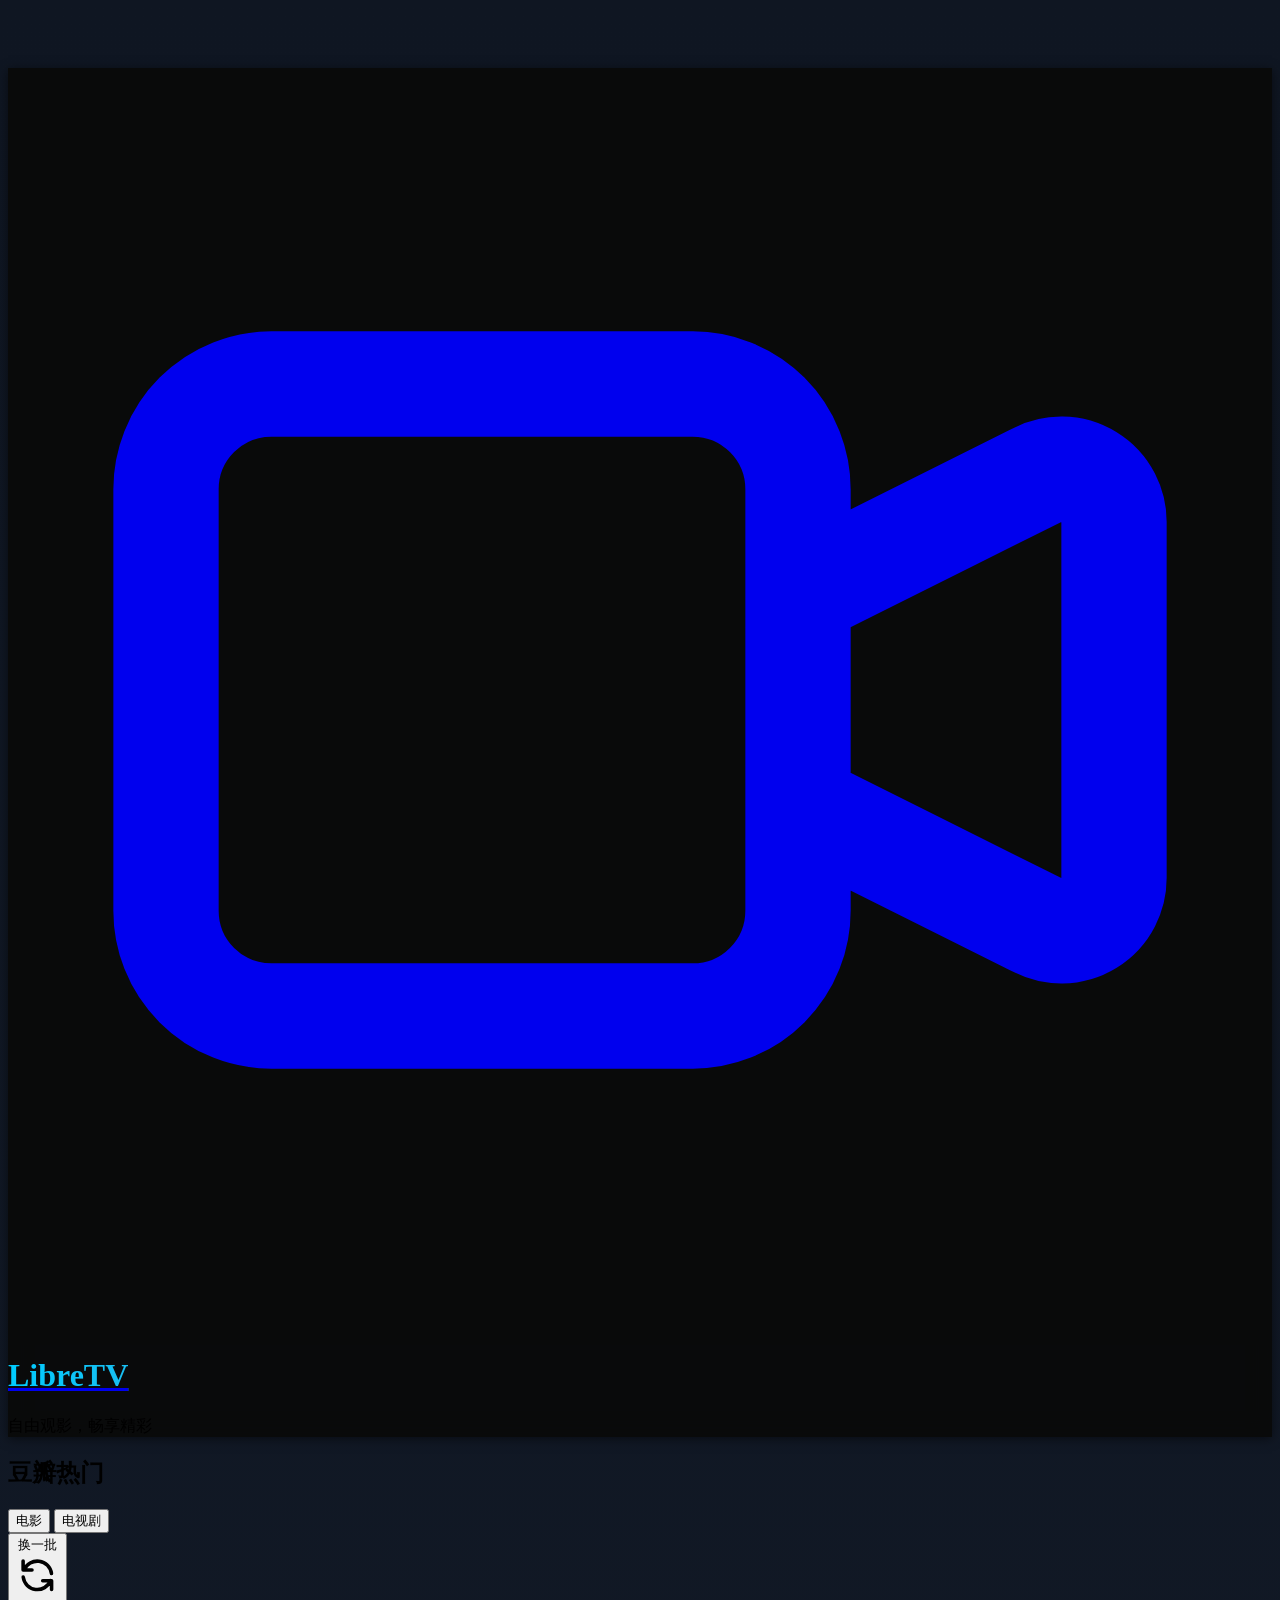
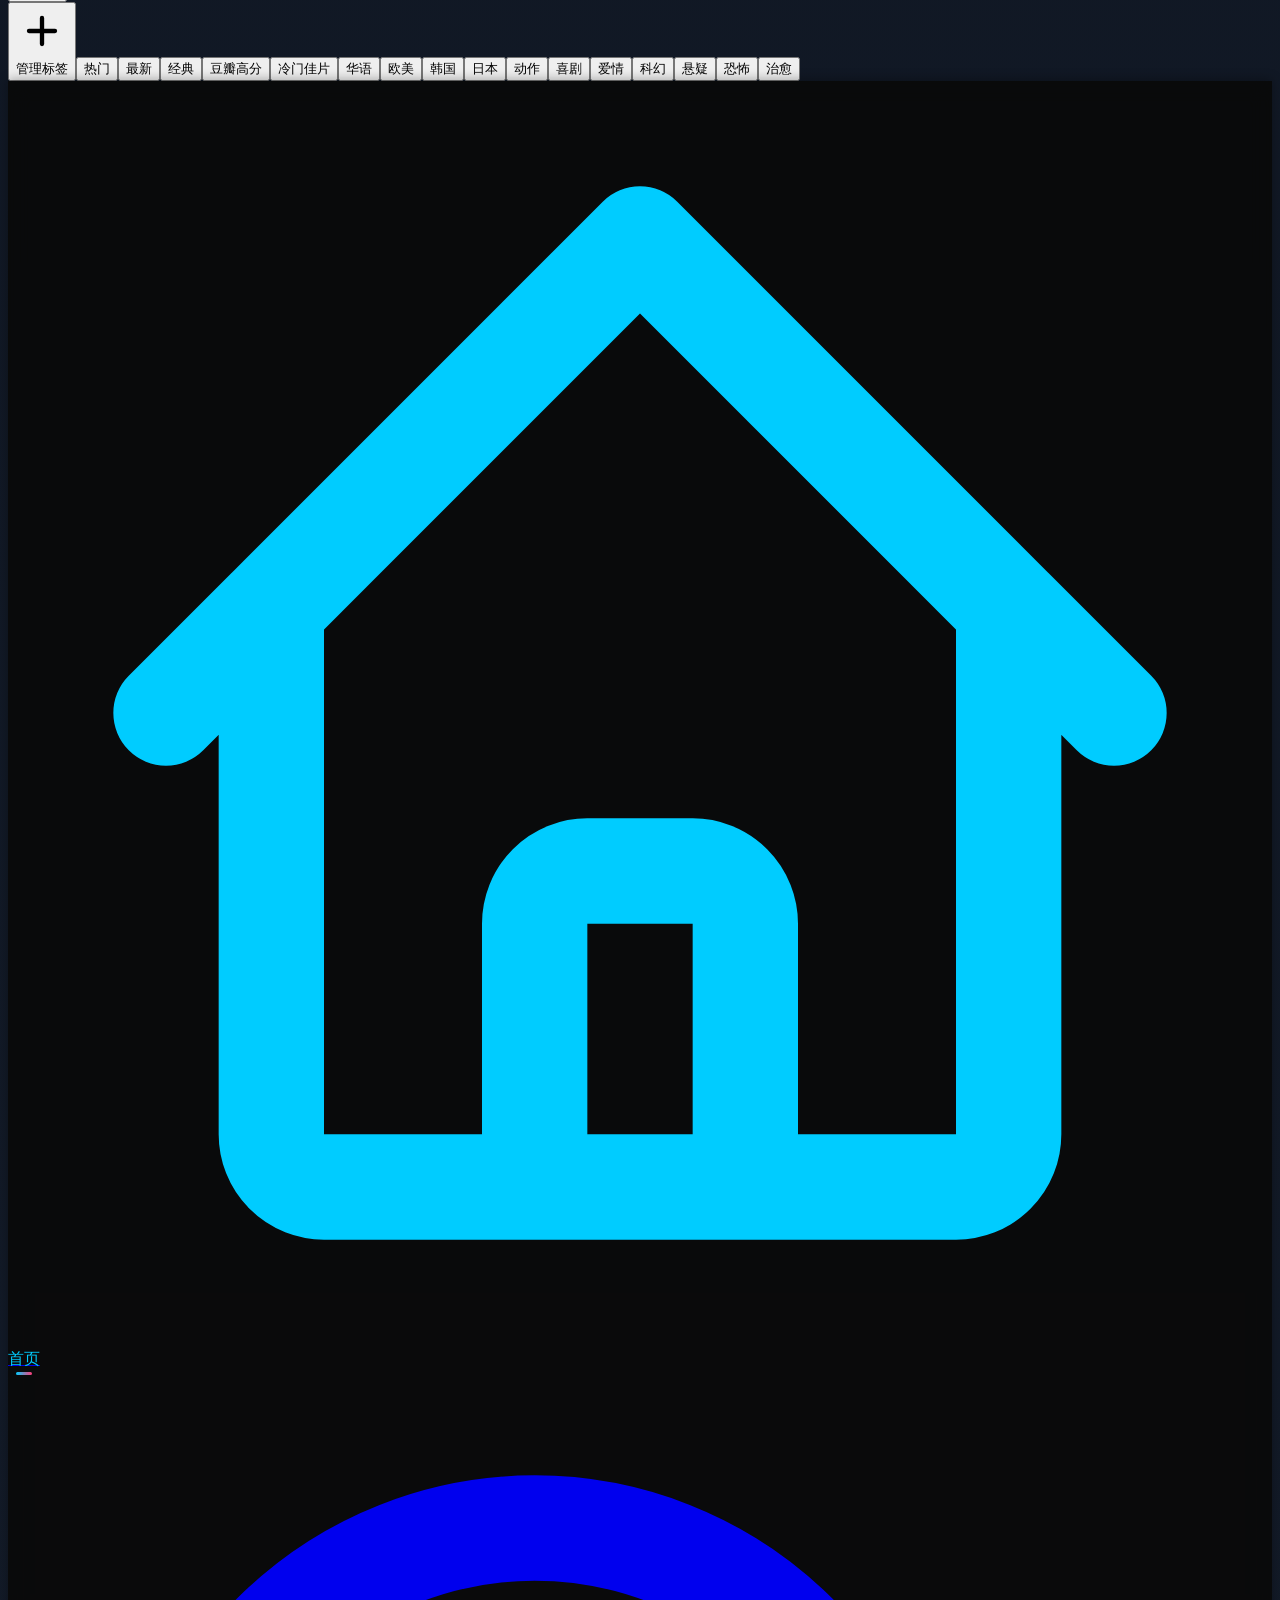
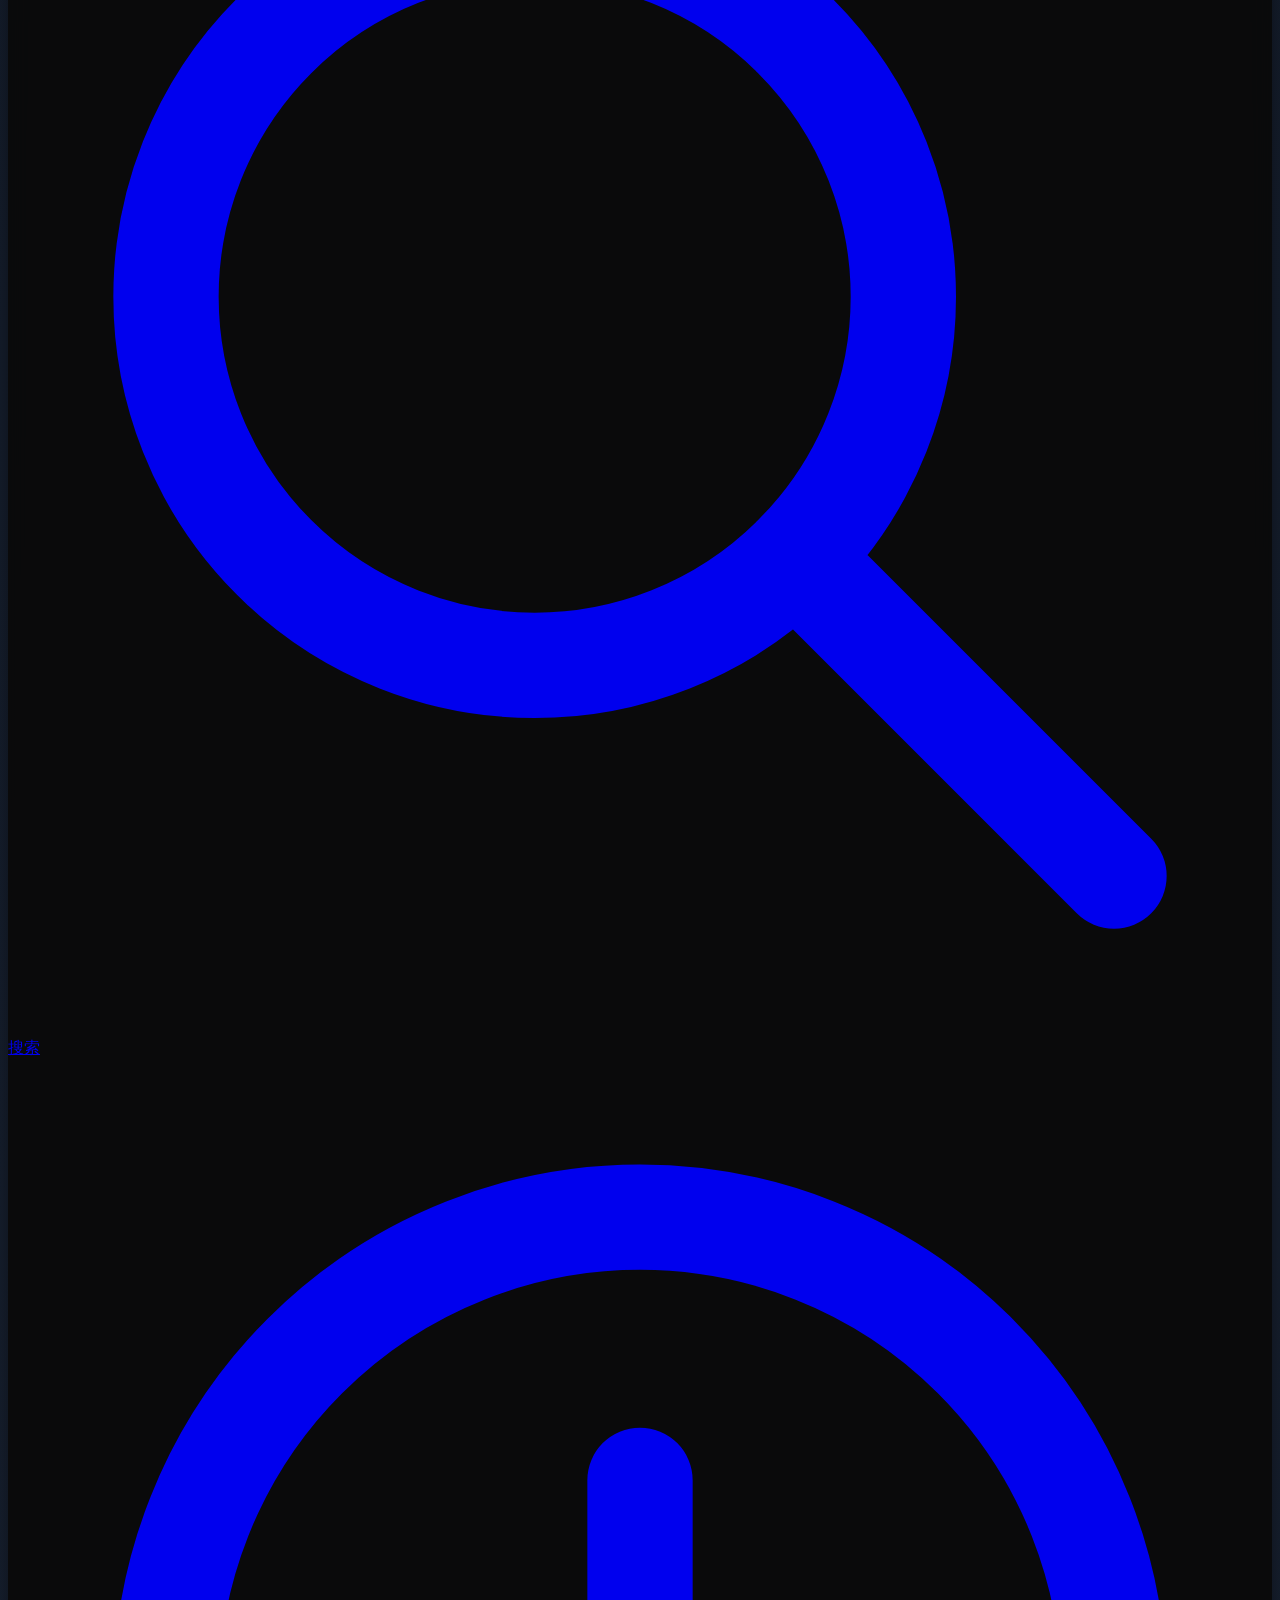
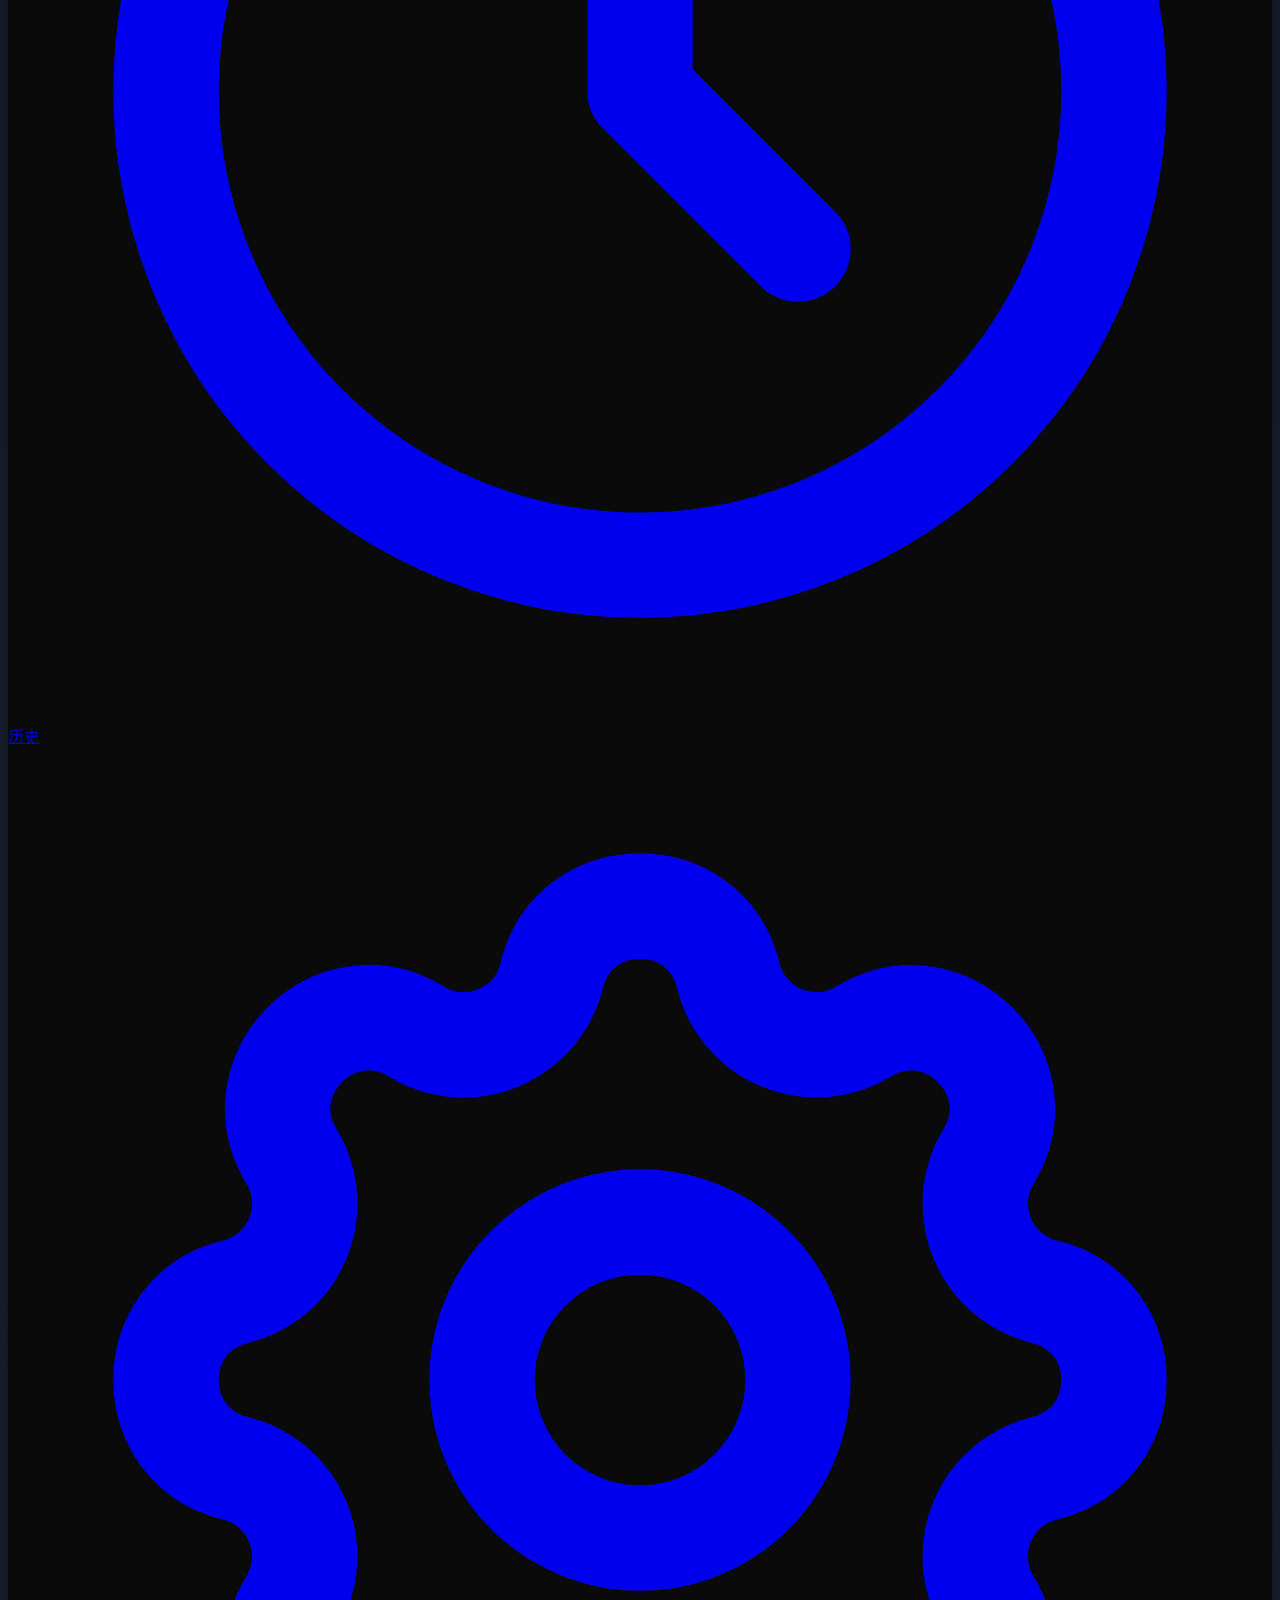
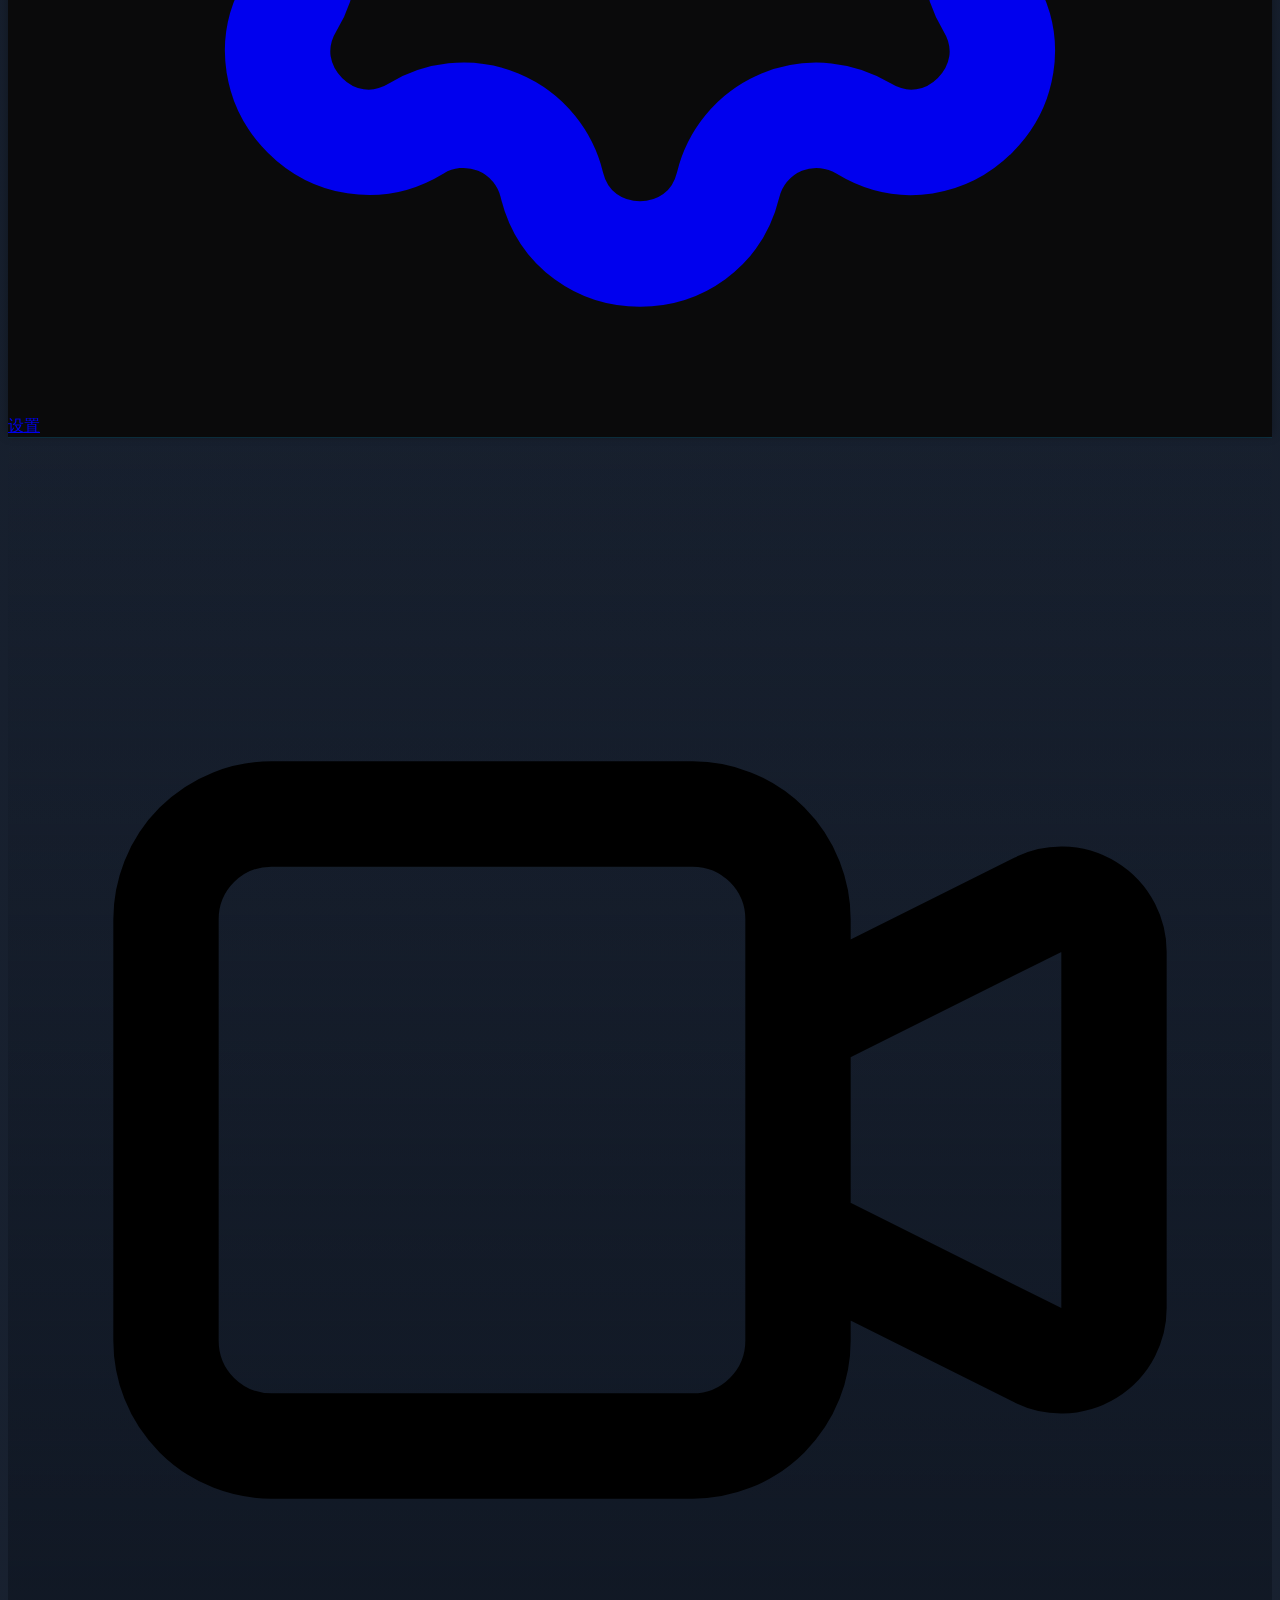
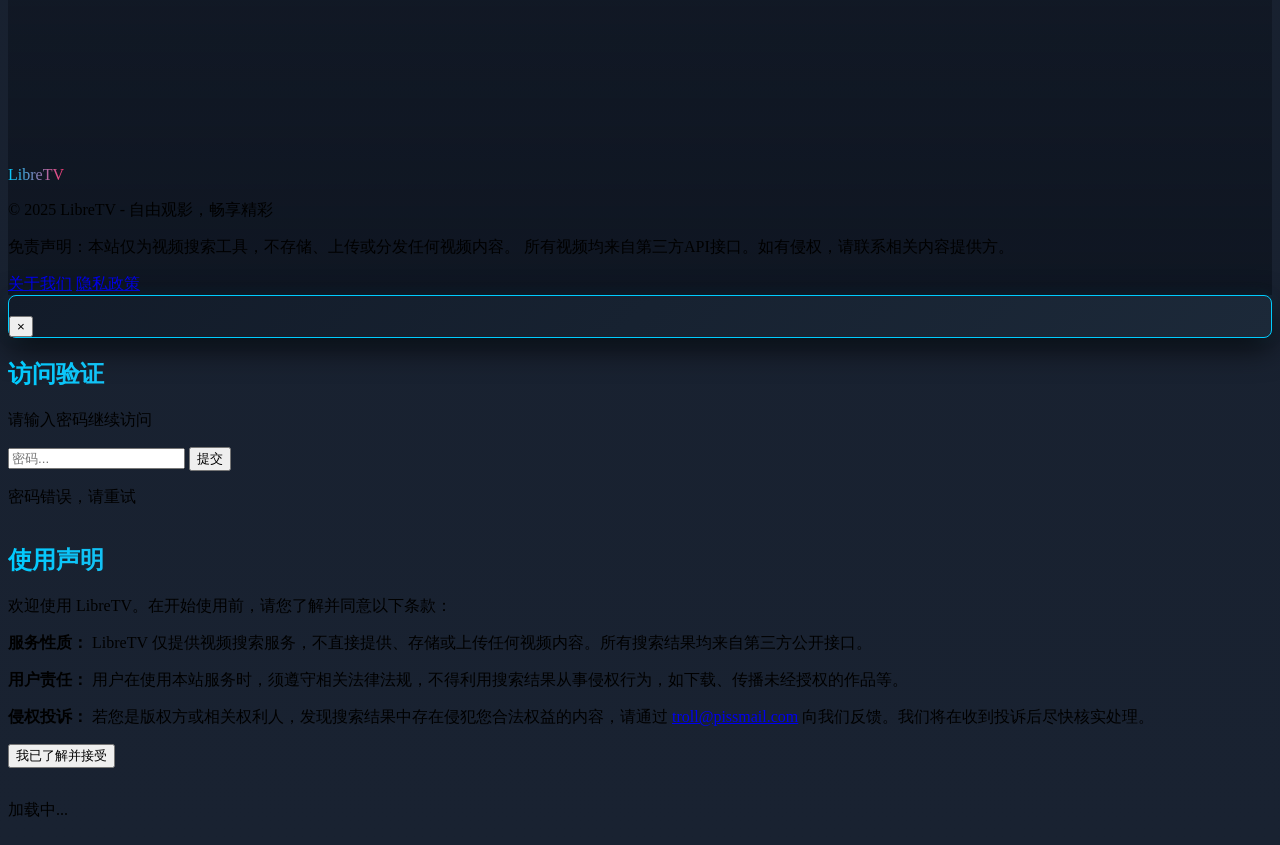
==== commit 0e5e4aa2: "优化" ====
--- a/index.html
+++ b/index.html
@@ -35,150 +35,12 @@
     <link rel="stylesheet" href="css/styles.css">
 </head>
 <body class="page-bg text-white">
-    <!-- 历史记录面板 - 标题居中 -->
-    <div id="historyPanel" class="history-panel fixed left-0 top-0 h-full bg-[#111] border-r border-[#333] p-6 z-40 transform -translate-x-full transition-transform duration-300" aria-label="观看历史" aria-hidden="true">
-        <div class="flex justify-between items-center mb-6">
-            <button onclick="toggleHistory()" class="text-gray-400 hover:text-white" aria-label="关闭历史">&times;</button>
-            <h3 class="text-xl font-bold gradient-text mx-auto">观看历史</h3>
-            <div class="w-4"></div> <!-- 添加一个占位元素以确保标题居中 -->
-        </div>
-        <div id="historyList" class="pb-4">
-            <!-- 历史记录将在这里动态显示 -->
-            <div class="text-center text-gray-500 py-8">暂无观看记录</div>
-        </div>
-        <div class="mt-4 text-center sticky bottom-0 pb-2 pt-2 bg-[#111]">
-            <button onclick="clearViewingHistory()" class="px-4 py-2 w-full bg-gradient-to-r from-indigo-500 via-purple-500 to-pink-500 hover:from-indigo-600 hover:via-purple-600 hover:to-pink-600 text-white rounded-lg text-sm transition-all duration-300 shadow-md hover:shadow-lg">
-                清空历史记录
-            </button>
-        </div>
-    </div>
-
-    <!-- 设置面板 -->
-    <div id="settingsPanel" class="settings-panel fixed right-0 top-0 h-full w-80 bg-[#111] border-l border-[#333] p-6 z-40 overflow-y-auto" aria-label="设置面板" aria-hidden="true">
-        <div class="flex justify-between items-center mb-6">
-            <h3 class="text-xl font-bold gradient-text">设置</h3>
-            <button onclick="toggleSettings()" class="text-gray-400 hover:text-white" aria-label="关闭设置">&times;</button>
-        </div>
-        <div class="space-y-5">
-            <!-- 数据源设置区域 -->
-            <div class="p-3 bg-[#151515] rounded-lg shadow-inner">
-                <label class="block text-sm font-medium text-gray-400 mb-3 border-b border-[#333] pb-1">数据源设置</label>
-                
-                <!-- 批量操作按钮 -->
-                <div class="flex space-x-2 mb-3">
-                    <button onclick="selectAllAPIs(true)" class="px-2 py-1 bg-[#333] hover:bg-[#444] text-white text-xs rounded">全选</button>
-                    <button onclick="selectAllAPIs(false)" class="px-2 py-1 bg-[#333] hover:bg-[#444] text-white text-xs rounded">全不选</button>
-                    <button onclick="selectAllAPIs(true, true)" class="px-2 py-1 bg-[#333] hover:bg-[#444] text-white text-xs rounded">全选普通资源</button>
-                </div>
-                
-                <!-- API选择区域 - 使用滚动区域 -->
-                <div class="max-h-40 overflow-y-auto bg-[#191919] p-2 rounded-lg mb-3">
-                    <div id="apiCheckboxes">
-                        <!-- 这里将动态插入API复选框 -->
-                    </div>
-                </div>
-                
-                <!-- API信息显示 -->
-                <div class="text-xs text-gray-500 flex justify-between items-center">
-                    <span>已选API数量：<span id="selectedApiCount" class="text-white">0</span></span>
-                    <span id="siteStatus" class="ml-2"></span>
-                </div>
-            </div>
-
-            <!-- 自定义API管理区域 -->
-            <div class="p-3 bg-[#151515] rounded-lg shadow-inner">
-                <div class="flex justify-between items-center mb-2">
-                    <label class="block text-sm font-medium text-gray-400 border-b border-[#333] w-full pb-1">自定义API</label>
-                    <button onclick="showAddCustomApiForm()" class="bg-[#333] hover:bg-[#444] text-white w-6 h-6 rounded-full text-center leading-none text-lg ml-1">+</button>
-                </div>
-                <div id="customApisList" class="max-h-32 overflow-y-auto mb-2">
-                    <!-- 自定义API将显示在这里 -->
-                </div>
-                
-                <!-- 添加自定义API表单 (默认隐藏) -->
-                <div id="addCustomApiForm" class="hidden mt-2 p-2 bg-[#191919] rounded-lg">
-                    <input type="text" id="customApiName" placeholder="API名称" class="w-full bg-[#222] border border-[#333] text-white px-2 py-1 rounded mb-2" autocomplete="off">
-                    <input type="text" id="customApiUrl" placeholder="https://abc.com" class="w-full bg-[#222] border border-[#333] text-white px-2 py-1 rounded mb-2" autocomplete="off">
-                    <!-- 添加成人内容切换 -->
-                    <div class="flex items-center mb-2">
-                        <input type="checkbox" id="customApiIsAdult" class="form-checkbox h-4 w-4 text-pink-500 bg-[#222] border border-[#333]">
-                        <label for="customApiIsAdult" class="ml-2 text-xs text-pink-400">黄色资源站</label>
-                    </div>
-                    <div class="flex space-x-2">
-                        <button onclick="addCustomApi()" class="bg-blue-600 hover:bg-blue-700 text-white px-3 py-1 rounded text-xs">添加</button>
-                        <button onclick="cancelAddCustomApi()" class="bg-[#444] hover:bg-[#555] text-white px-3 py-1 rounded text-xs">取消</button>
-                    </div>
-                </div>
-            </div>
-            
-            <!-- 内容过滤设置区域 -->
-            <div class="p-3 bg-[#151515] rounded-lg shadow-inner">
-                <label class="block text-sm font-medium text-gray-400 mb-3 border-b border-[#333] pb-1">功能开关</label>
-                
-                <!-- 黄色内容过滤开关 -->
-                <div class="flex flex-col mb-3 pb-3 border-b border-[#222] relative">
-                    <div class="flex items-center justify-between">
-                        <div>
-                            <label class="text-sm font-medium text-gray-400">黄色内容过滤</label>
-                            <p class="text-xs text-gray-500 mt-1 filter-description">过滤"伦理片"等黄色内容</p>
-                        </div>
-                        <div class="relative inline-block w-12 align-middle select-none">
-                            <input type="checkbox" id="yellowFilterToggle" class="opacity-0 absolute w-full h-full cursor-pointer z-10">
-                            <div class="toggle-bg bg-[#333] w-12 h-6 rounded-full transition-colors duration-300 ease-in-out"></div>
-                            <div class="toggle-dot absolute w-5 h-5 bg-white rounded-full top-0.5 left-0.5 transition-transform duration-300 ease-in-out"></div>
-                        </div>
-                    </div>
-                    <!-- 警告提示将在这里动态插入 -->
-                </div>
-                
-                <!-- 广告过滤开关 -->
-                <div class="flex items-center justify-between mb-3 pb-3 border-b border-[#222]">
-                    <div>
-                        <label class="text-sm font-medium text-gray-400">分片广告过滤</label>
-                        <p class="text-xs text-gray-500 mt-1">关闭可减少旧版浏览器卡顿</p>
-                    </div>
-                    <div class="relative inline-block w-12 align-middle select-none">
-                        <input type="checkbox" id="adFilterToggle" class="opacity-0 absolute w-full h-full cursor-pointer z-10">
-                        <div class="toggle-bg bg-[#333] w-12 h-6 rounded-full transition-colors duration-300 ease-in-out"></div>
-                        <div class="toggle-dot absolute w-5 h-5 bg-white rounded-full top-0.5 left-0.5 transition-transform duration-300 ease-in-out"></div>
-                    </div>
-                </div>
-                
-                <!-- 豆瓣热门开关 -->
-                <div class="flex items-center justify-between">
-                    <div>
-                        <label class="text-sm font-medium text-gray-400">豆瓣热门推荐</label>
-                        <p class="text-xs text-gray-500 mt-1">首页显示豆瓣热门影视内容</p>
-                    </div>
-                    <div class="relative inline-block w-12 align-middle select-none">
-                        <input type="checkbox" id="doubanToggle" class="opacity-0 absolute w-full h-full cursor-pointer z-10">
-                        <div class="toggle-bg bg-[#333] w-12 h-6 rounded-full transition-colors duration-300 ease-in-out"></div>
-                        <div class="toggle-dot absolute w-5 h-5 bg-white rounded-full top-0.5 left-0.5 transition-transform duration-300 ease-in-out"></div>
-                    </div>
-                </div>
-            </div>
-
-            <!-- 一般功能区域 -->
-            <div class="p-3 bg-[#151515] rounded-lg shadow-inner">
-                <label class="block text-sm font-medium text-gray-400 mb-3 border-b border-[#333] pb-1">一般功能</label>
-                <button onclick="clearLocalStorage()" class="px-4 py-2 mt-2 w-full bg-gradient-to-r from-indigo-500 via-purple-500 to-pink-500 hover:from-indigo-600 hover:via-purple-600 hover:to-pink-600 text-white rounded-lg text-sm transition-all duration-300 shadow-md hover:shadow-lg">清除页面缓存</button>
-            </div>
-
-            <!-- 导入导出配置区域 -->
-            <div class="p-3 bg-[#151515] rounded-lg shadow-inner">
-                <label class="block text-sm font-medium text-gray-400 mb-3 border-b border-[#333] pb-1">保存配置</label>
-                <button onclick="importConfig()" class="px-4 py-2 w-full bg-gradient-to-r from-indigo-500 via-purple-500 to-pink-500 hover:from-indigo-600 hover:via-purple-600 hover:to-pink-600 text-white rounded-lg text-sm transition-all duration-300 shadow-md hover:shadow-lg">导入配置</button>
-                <button onclick="exportConfig()" class="px-4 py-2 mt-2 w-full bg-gradient-to-r from-indigo-500 via-purple-500 to-pink-500 hover:from-indigo-600 hover:via-purple-600 hover:to-pink-600 text-white rounded-lg text-sm transition-all duration-300 shadow-md hover:shadow-lg">导出配置</button>
-            </div>            
-        </div>
-    </div>
-
     <div class="container mx-auto px-4 py-8 flex flex-col h-screen">
         <div class="flex-1 flex flex-col">
             <!-- 网站标志和口号 -->
             <header class="fixed top-0 left-0 right-0 h-11 flex items-center justify-center bg-[#0a0a0a] border-b border-[#333] z-30 shadow-md backdrop-blur-md">
                 <div class="flex items-center">
-                    <a href="#" onclick="resetToHome(); return false;" class="flex items-center">
+                    <a href="index.html" class="flex items-center">
                         <svg class="w-6 h-6 mr-1" fill="none" stroke="currentColor" viewBox="0 0 24 24">
                             <path stroke-linecap="round" stroke-linejoin="round" stroke-width="2" d="M15 10l4.553-2.276A1 1 0 0121 8.618v6.764a1 1 0 01-1.447.894L15 14M5 18h8a2 2 0 002-2V8a2 2 0 00-2-2H5a2 2 0 00-2 2v8a2 2 0 002 2z"></path>
                         </svg>
@@ -188,27 +50,13 @@
                 </div>
             </header>
 
-            <div id="searchArea" class="flex-1 flex flex-col items-center justify-center pb-16">
-                <div class="w-full max-w-2xl">
-                    <div class="flex items-stretch mb-3 h-14 shadow-lg rounded-lg overflow-hidden">
-                        <!-- 搜索输入 -->
-                        <input type="text" 
-                               id="searchInput" 
-                               class="flex-1 bg-[#111] border border-[#333] text-white px-6 py-0 focus:outline-none transition-colors rounded-lg" 
-                               placeholder="搜索你喜欢的视频..." 
-                               autocomplete="off"
-                               aria-label="视频搜索框">
-                    </div>
-                    
-                    <!-- 添加最近搜索记录部分 -->
-                    <div id="recentSearches" class="mt-4 flex flex-wrap gap-2" aria-label="最近搜索记录">
-                        <!-- 这里会动态插入最近的搜索记录 -->
-                    </div>
-                </div>
-            </div>
-            
-            <!-- 豆瓣热门推荐区域: 默认隐藏，现在位于搜索区域下方，调整宽度 -->
-            <div id="doubanArea" class="w-full my-8 hidden pb-16">
+            <!-- 主页内容区域 -->
+            <div id="homeArea" class="flex-1 flex flex-col items-center justify-center pb-16">
+                <!-- 这里可以添加主页内容，比如热门推荐等 -->
+            </div>
+            
+            <!-- 豆瓣热门推荐区域 -->
+            <div id="doubanArea" class="w-full my-8 pb-16">
                 <div class="mx-auto max-w-screen-xl px-2">
                     <!-- 改进标题和标签区域布局 -->
                     <div class="mb-4">
@@ -239,58 +87,43 @@
                     <div id="douban-results" class="grid grid-cols-2 sm:grid-cols-3 md:grid-cols-4 lg:grid-cols-6 xl:grid-cols-8 gap-3"></div>
                 </div>
             </div>
-            
-            <!-- 搜索结果：初始隐藏 -->
-            <div id="resultsArea" class="w-full hidden pb-16">
-                <div class="mx-auto max-w-7xl px-2"> <!-- 添加最大宽度限制并居中 -->
-                    <div class="flex justify-end items-center mb-4">
-                        <div class="text-sm text-gray-400">
-                            <span id="searchResultsCount">0</span> 个结果
-                        </div>
-                    </div>
-                    <!-- 修改网格布局以适应大一些的横向卡片 -->
-                    <div id="results" class="grid grid-cols-1 sm:grid-cols-2 md:grid-cols-3 lg:grid-cols-4 gap-4">
-                        <!-- 结果将在这里动态生成 -->
-                    </div>
-                </div>
-            </div>
         </div>
     </div>
 
     <!-- 添加底部导航栏 -->
     <nav class="fixed bottom-0 left-0 right-0 h-14 bg-[#0a0a0a] border-t border-[#333] flex justify-around items-center px-2 z-30 bottom-nav">
         <!-- 首页按钮 -->
-        <button onclick="resetToHome()" class="flex flex-col items-center justify-center w-1/4 text-white text-xs bottom-nav-button active" id="nav-home">
+        <a href="index.html" class="flex flex-col items-center justify-center w-1/4 text-white text-xs bottom-nav-button active" id="nav-home">
             <svg class="w-6 h-6 mb-1" fill="none" stroke="currentColor" viewBox="0 0 24 24">
                 <path stroke-linecap="round" stroke-linejoin="round" stroke-width="2" d="M3 12l2-2m0 0l7-7 7 7M5 10v10a1 1 0 001 1h3m10-11l2 2m-2-2v10a1 1 0 01-1 1h-3m-6 0a1 1 0 001-1v-4a1 1 0 011-1h2a1 1 0 011 1v4a1 1 0 001 1m-6 0h6"></path>
             </svg>
             <span>首页</span>
-        </button>
+        </a>
         
         <!-- 搜索按钮 -->
-        <button onclick="search()" class="flex flex-col items-center justify-center w-1/4 text-white text-xs bottom-nav-button" id="nav-search">
+        <a href="search.html" class="flex flex-col items-center justify-center w-1/4 text-white text-xs bottom-nav-button" id="nav-search">
             <svg class="w-6 h-6 mb-1" fill="none" stroke="currentColor" viewBox="0 0 24 24">
                 <path stroke-linecap="round" stroke-linejoin="round" stroke-width="2" d="M21 21l-6-6m2-5a7 7 0 11-14 0 7 7 0 0114 0z"></path>
             </svg>
             <span>搜索</span>
-        </button>
+        </a>
         
         <!-- 历史记录按钮 -->
-        <button onclick="toggleHistory(event)" class="flex flex-col items-center justify-center w-1/4 text-white text-xs bottom-nav-button" id="nav-history">
+        <a href="history.html" class="flex flex-col items-center justify-center w-1/4 text-white text-xs bottom-nav-button" id="nav-history">
             <svg class="w-6 h-6 mb-1" fill="none" stroke="currentColor" viewBox="0 0 24 24">
                 <path stroke-linecap="round" stroke-linejoin="round" stroke-width="2" d="M12 8v4l3 3m6-3a9 9 0 11-18 0 9 9 0 0118 0z"></path>
             </svg>
             <span>历史</span>
-        </button>
+        </a>
         
         <!-- 设置按钮 -->
-        <button onclick="toggleSettings(event)" class="flex flex-col items-center justify-center w-1/4 text-white text-xs bottom-nav-button" id="nav-settings">
+        <a href="settings.html" class="flex flex-col items-center justify-center w-1/4 text-white text-xs bottom-nav-button" id="nav-settings">
             <svg class="w-6 h-6 mb-1" fill="none" stroke="currentColor" viewBox="0 0 24 24">
                 <path stroke-linecap="round" stroke-linejoin="round" stroke-width="2" d="M10.325 4.317c.426-1.756 2.924-1.756 3.35 0a1.724 1.724 0 002.573 1.066c1.543-.94 3.31.826 2.37 2.37a1.724 1.724 0 001.065 2.572c1.756.426 1.756 2.924 0 3.35a1.724 1.724 0 00-1.066 2.573c.94 1.543-.826 3.31-2.37 2.37a1.724 1.724 0 00-2.572 1.065c-.426 1.756-2.924 1.756-3.35 0a1.724 1.724 0 00-2.573-1.066c-1.543.94-3.31-.826-2.37-2.37a1.724 1.724 0 00-1.065-2.572c-1.756-.426-1.756-2.924 0-3.35a1.724 1.724 0 001.066-2.573c-.94-1.543.826-3.31 2.37-2.37.996.608 2.296.07 2.572-1.065z"></path>
                 <path stroke-linecap="round" stroke-linejoin="round" stroke-width="2" d="M15 12a3 3 0 11-6 0 3 3 0 016 0z"></path>
             </svg>
             <span>设置</span>
-        </button>
+        </a>
     </nav>
 
     <!-- 页脚区域 -->
@@ -421,23 +254,69 @@
     <script src="js/app.js"></script>
     <script src="js/douban.js"></script>
 
+    <script>
+        // 页面加载完成后的初始化
+        document.addEventListener('DOMContentLoaded', function() {
+            // 初始化API选择
+            initAPISelection();
+            
+            // 初始化事件监听器
+            initEventListeners();
+            
+            // 加载豆瓣热门数据（如果启用）
+            const doubanEnabled = localStorage.getItem('doubanEnabled') === 'true';
+            if (doubanEnabled) {
+                // 检查loadDoubanData函数是否存在
+                if (typeof loadDoubanData === 'function') {
+                    loadDoubanData();
+                } else {
+                    console.error('loadDoubanData函数未定义，请确保douban.js正确加载');
+                }
+                
+                // 如果豆瓣功能未启用，隐藏豆瓣区域
+                const doubanArea = document.getElementById('doubanArea');
+                if (doubanArea) {
+                    doubanArea.classList.remove('hidden');
+                }
+            } else {
+                // 如果豆瓣功能未启用，隐藏豆瓣区域
+                const doubanArea = document.getElementById('doubanArea');
+                if (doubanArea) {
+                    doubanArea.classList.add('hidden');
+                }
+            }
+            
+            // 检查密码保护状态
+            if (typeof safeCheckPasswordProtection === 'function') {
+                safeCheckPasswordProtection();
+            } else if (typeof checkPasswordProtection === 'function') {
+                checkPasswordProtection();
+            }
+            
+            // 检查主页内容区域
+            const homeArea = document.getElementById('homeArea');
+            if (homeArea) {
+                homeArea.classList.remove('hidden');
+            }
+            
+            // 检查底部导航栏按钮状态
+            document.querySelectorAll('.bottom-nav-button').forEach(btn => btn.classList.remove('active'));
+            document.getElementById('nav-home').classList.add('active');
+        });
+    </script>
+
     <!-- PWA 注册 -->
     <script>
         if ('serviceWorker' in navigator) {
-            window.addEventListener('load', () => {
-                navigator.serviceWorker.register('/service-worker.js');
-            });
+            // 只在HTTP/HTTPS环境下注册ServiceWorker
+            if (window.location.protocol === 'https:' || window.location.protocol === 'http:') {
+                window.addEventListener('load', () => {
+                    navigator.serviceWorker.register('/service-worker.js');
+                });
+            } else {
+                console.warn('ServiceWorker只能在HTTP/HTTPS环境下注册，当前使用的是' + window.location.protocol + '协议');
+            }
         }
-    </script>
-
-    <!-- 环境变量注入脚本 -->
-    <script>
-        // 创建全局环境变量对象
-        window.__ENV__ = window.__ENV__ || {};
-        
-        // 注入服务器端环境变量 (将由服务器端替换)
-        // PASSWORD 变量将在这里被服务器端注入
-        window.__ENV__.PASSWORD = "{{PASSWORD}}";
     </script>
 
     <!-- 弹窗显示脚本 -->
--- a/css/styles.css
+++ b/css/styles.css
@@ -170,11 +170,16 @@
     font-size: 0.875rem;
     border: 1px solid var(--border-color);
     box-shadow: 0 2px 4px rgba(0, 0, 0, 0.2);
+    width: 100%;
+    transition: all 0.2s ease;
+    overflow: hidden;
 }
 
 .search-tag:hover {
     background: linear-gradient(135deg, var(--card-gradient-end), var(--card-gradient-start));
     border-color: var(--primary-color);
+    transform: translateY(-1px);
+    box-shadow: 0 3px 6px rgba(0, 0, 0, 0.3);
 }
 
 .footer {
@@ -702,10 +707,6 @@
     width: 100%;
     height: 100%;
     object-fit: cover;
-}
-
-.history-info {
-    padding: 10px;
 }
 
 .history-time {
@@ -937,3 +938,72 @@
         padding-bottom: 5rem;
     }
 }
+
+/* 历史记录页面样式 */
+#historyPage {
+    padding-bottom: 80px;
+}
+
+#historyPage .history-item {
+    background: #1a1a1a;
+    border-radius: 8px;
+    border: 1px solid #333;
+    overflow: hidden;
+    transition: all 0.2s ease;
+    padding: 12px 16px;
+    position: relative;
+    margin-bottom: 12px;
+    width: 100%;
+}
+
+#historyPage .history-item:hover {
+    transform: translateY(-2px);
+    border-color: #444;
+    box-shadow: 0 4px 8px rgba(0,0,0,0.2);
+}
+
+/* 设置页面样式 */
+#settingsPage {
+    padding-bottom: 80px;
+}
+
+/* 保留原有的历史记录项样式 */
+.history-info {
+    padding: 0;
+    min-height: 70px;
+}
+
+.history-title {
+    font-weight: 500;
+    font-size: 0.95rem;
+    margin-bottom: 2px;
+    overflow: hidden;
+    text-overflow: ellipsis;
+    white-space: nowrap;
+}
+
+.history-meta {
+    color: #bbb;
+    font-size: 0.75rem;
+    display: flex;
+    flex-wrap: wrap;
+    margin-bottom: 1px;
+}
+
+.history-episode {
+    color: #3b82f6;
+}
+
+.history-source {
+    color: #10b981;
+}
+
+.history-time {
+    color: #888;
+    font-size: 0.7rem;
+    margin-top: 1px;
+}
+
+.history-separator {
+    color: #666;
+}
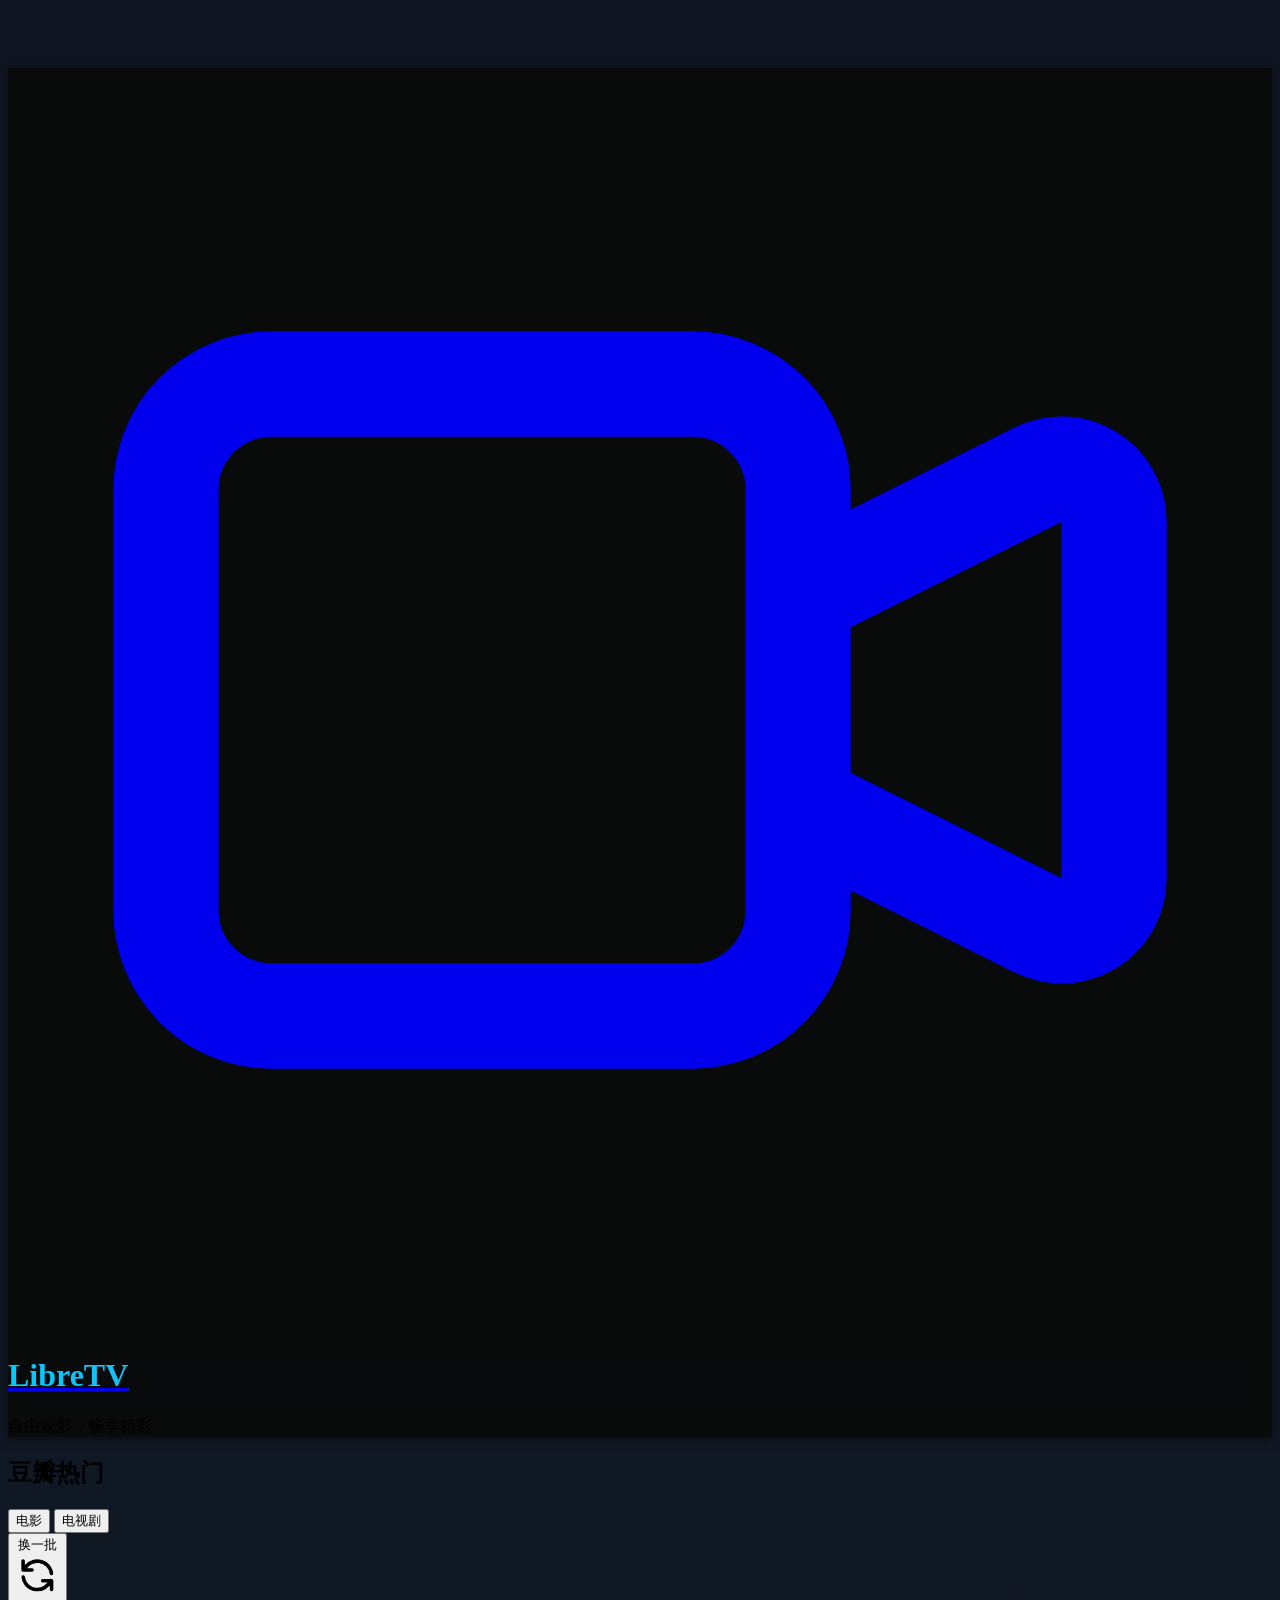
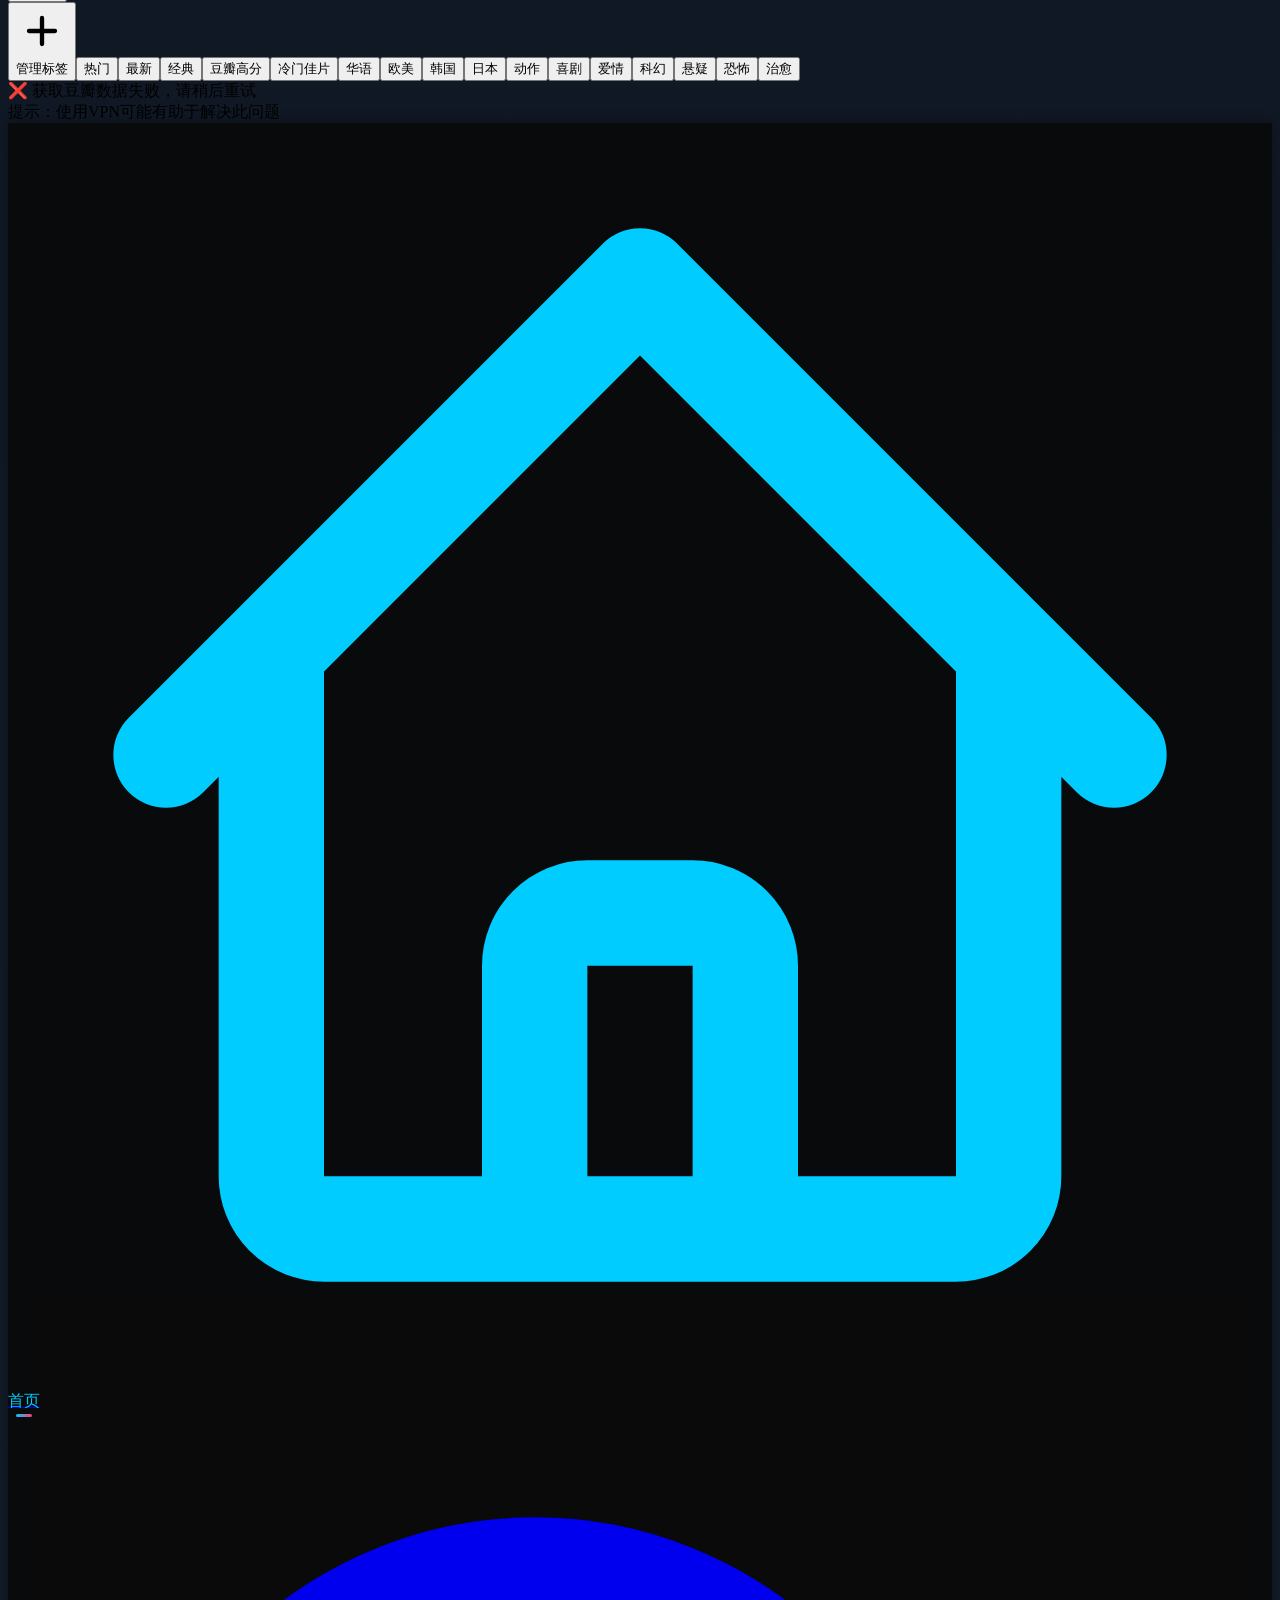
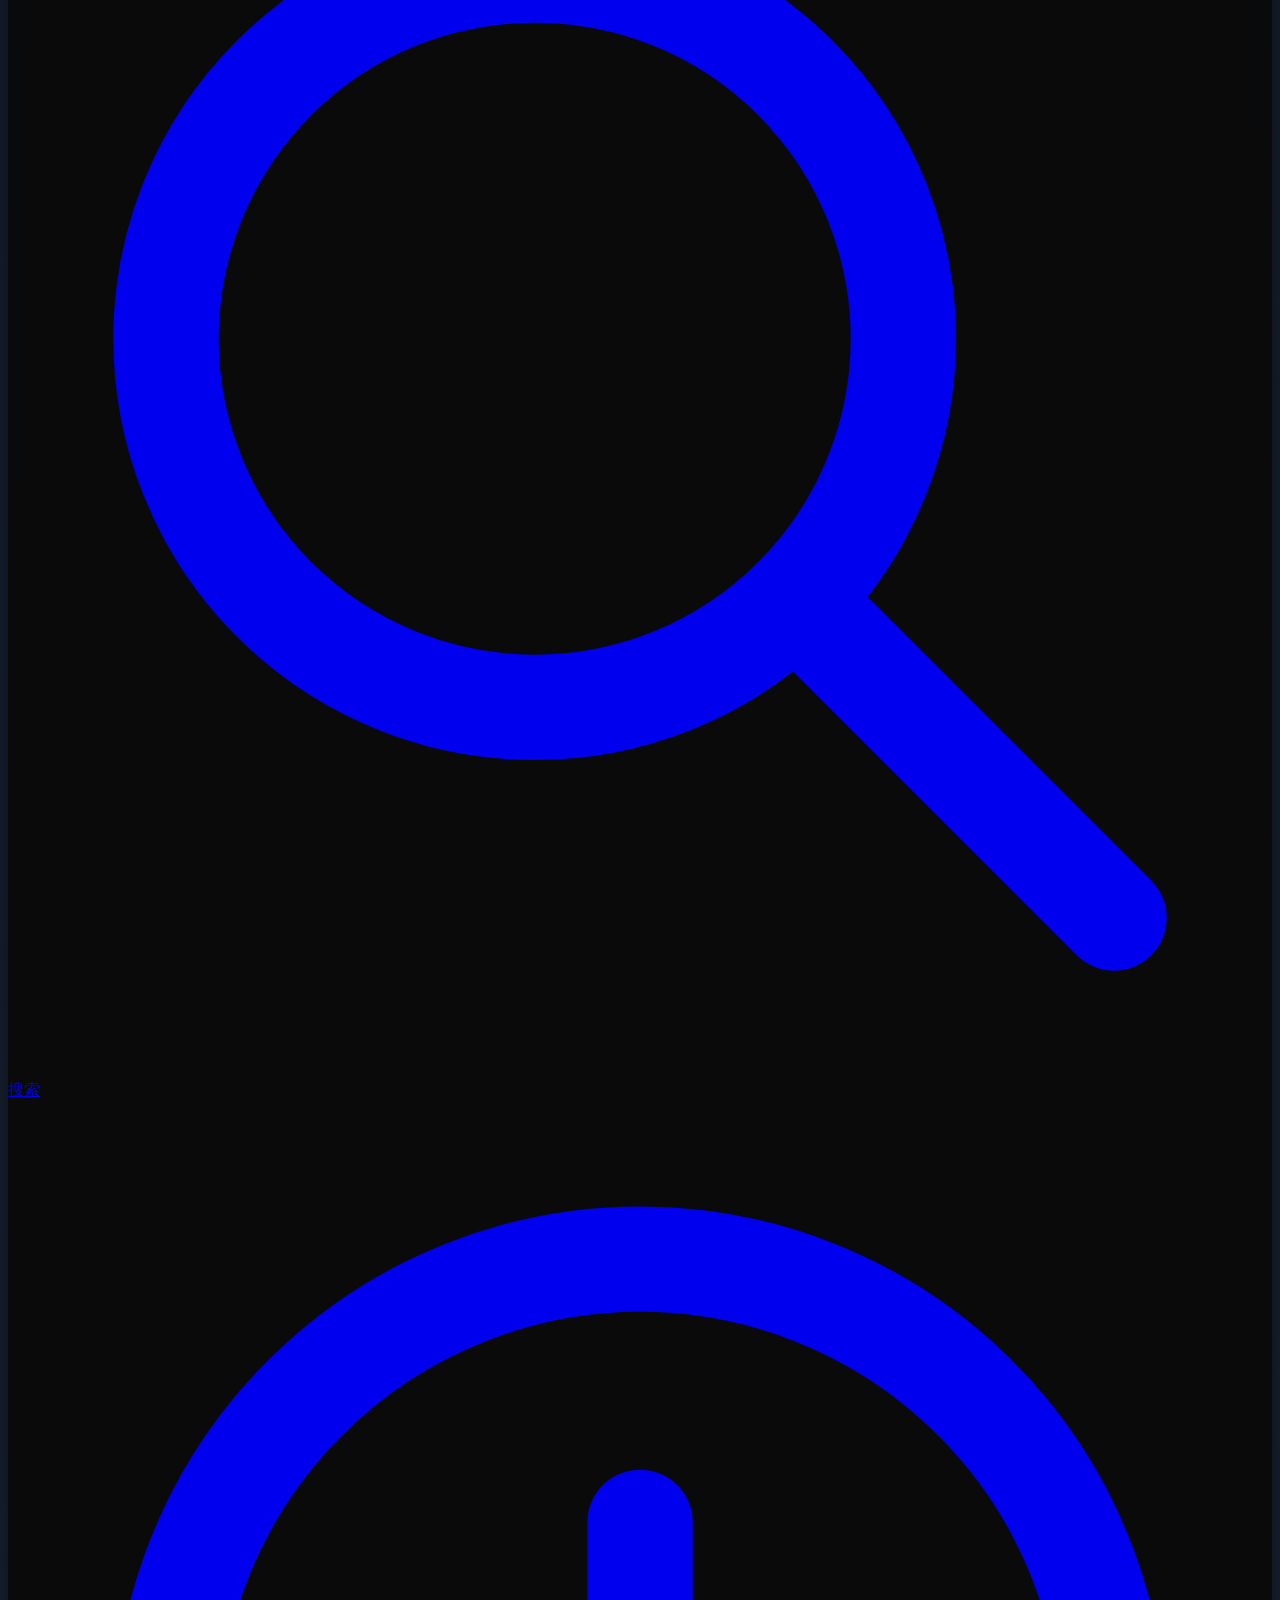
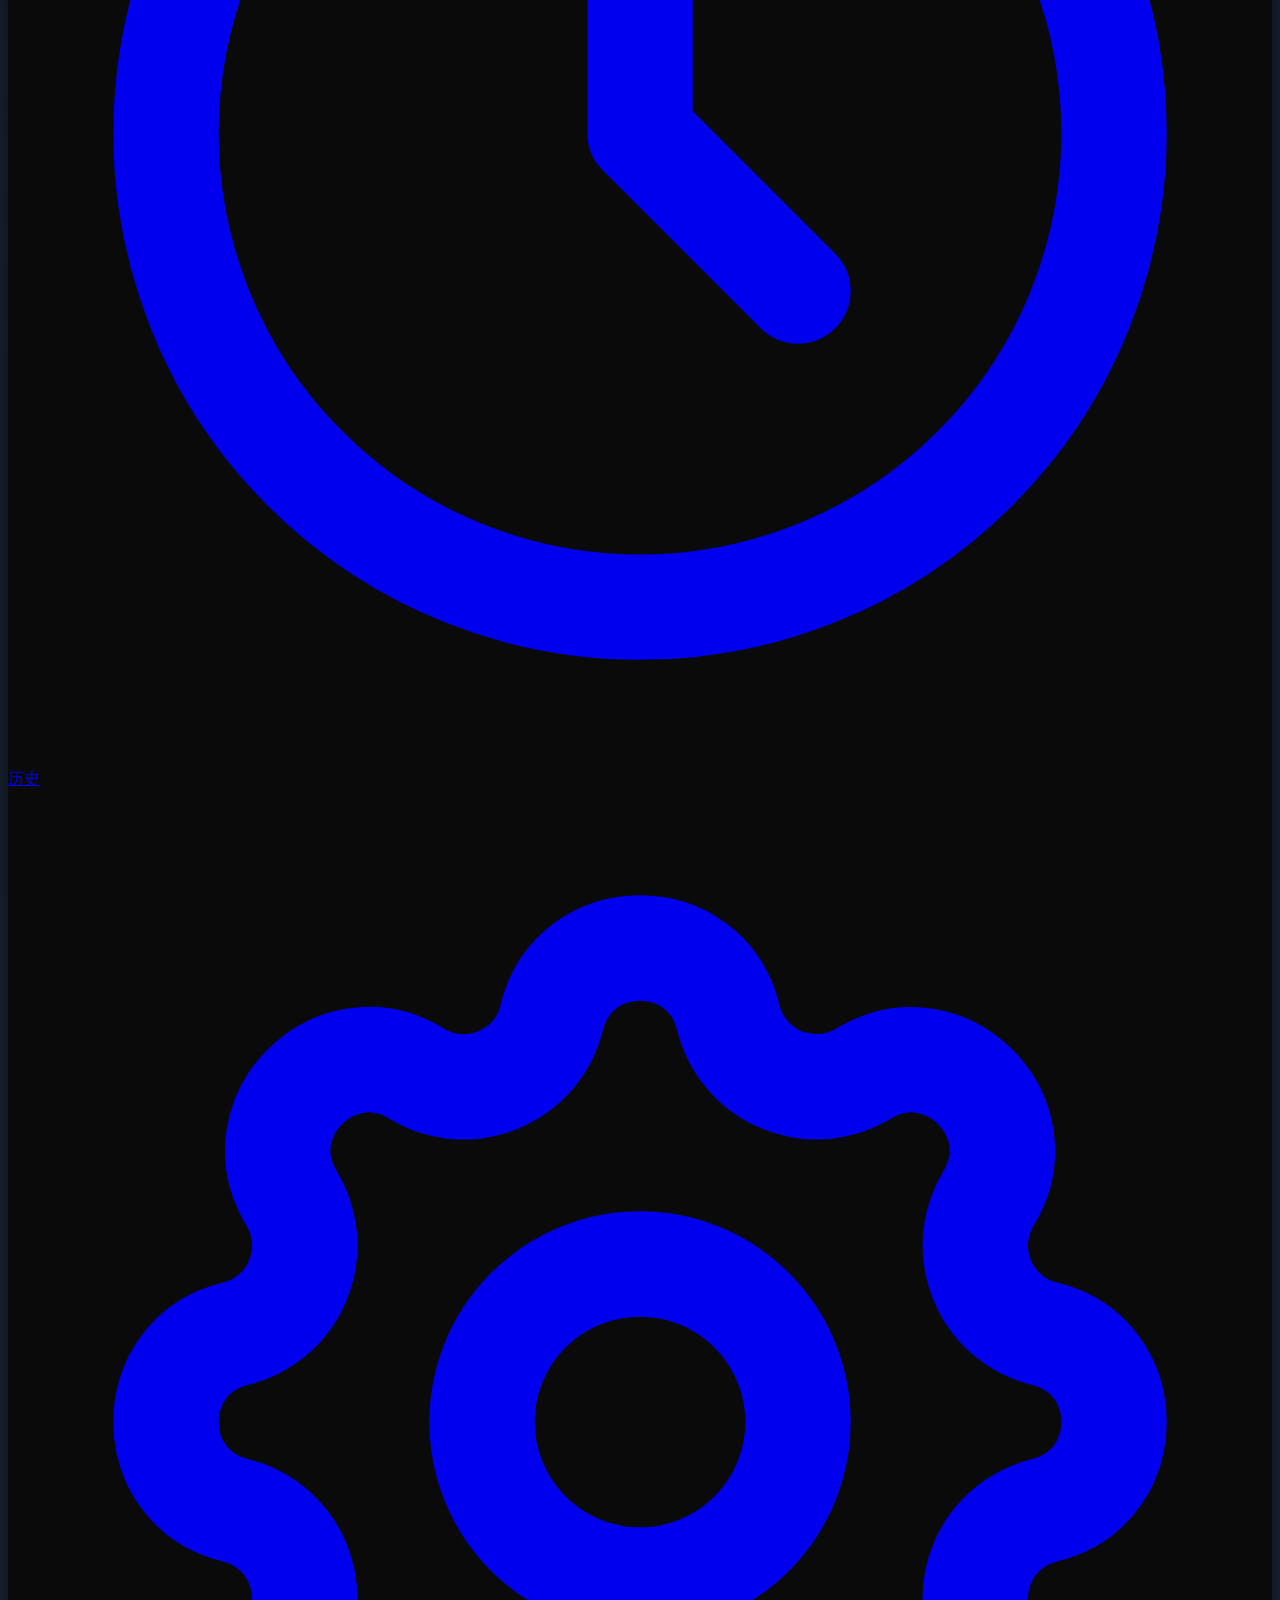
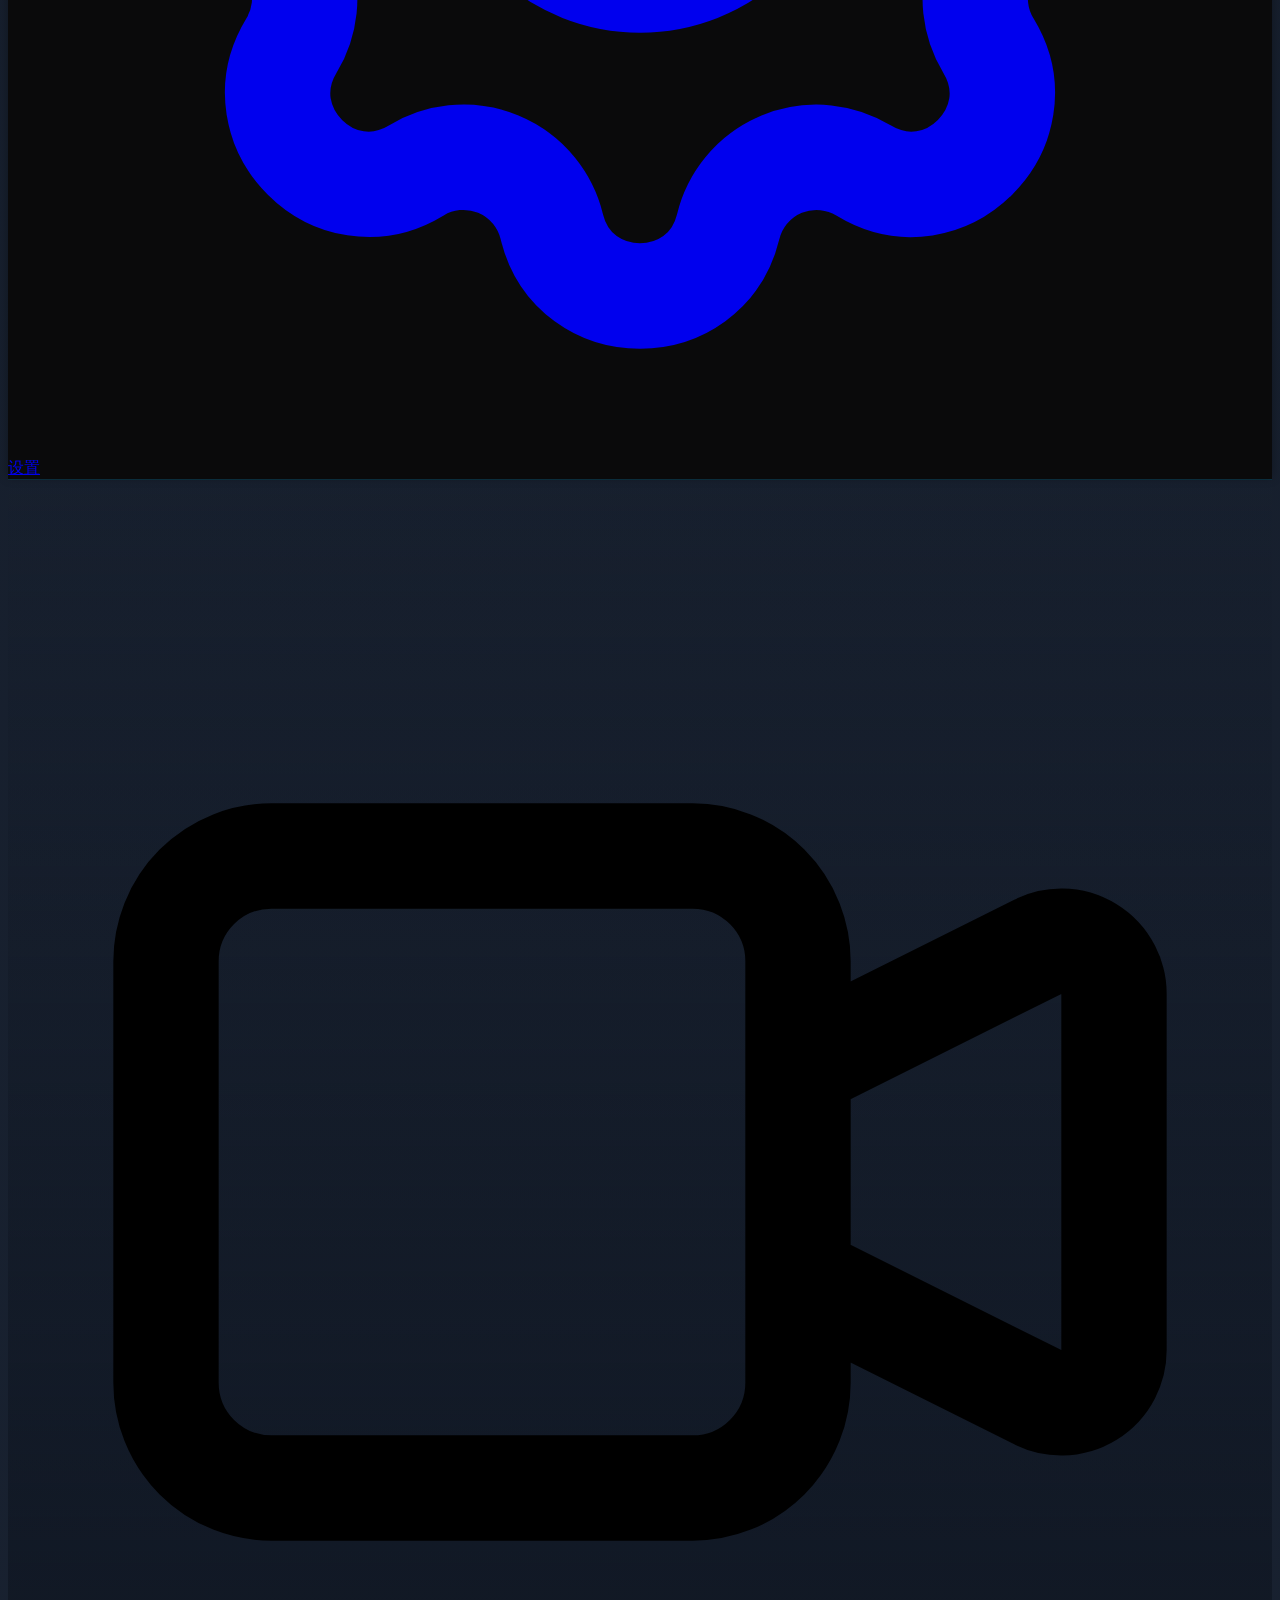
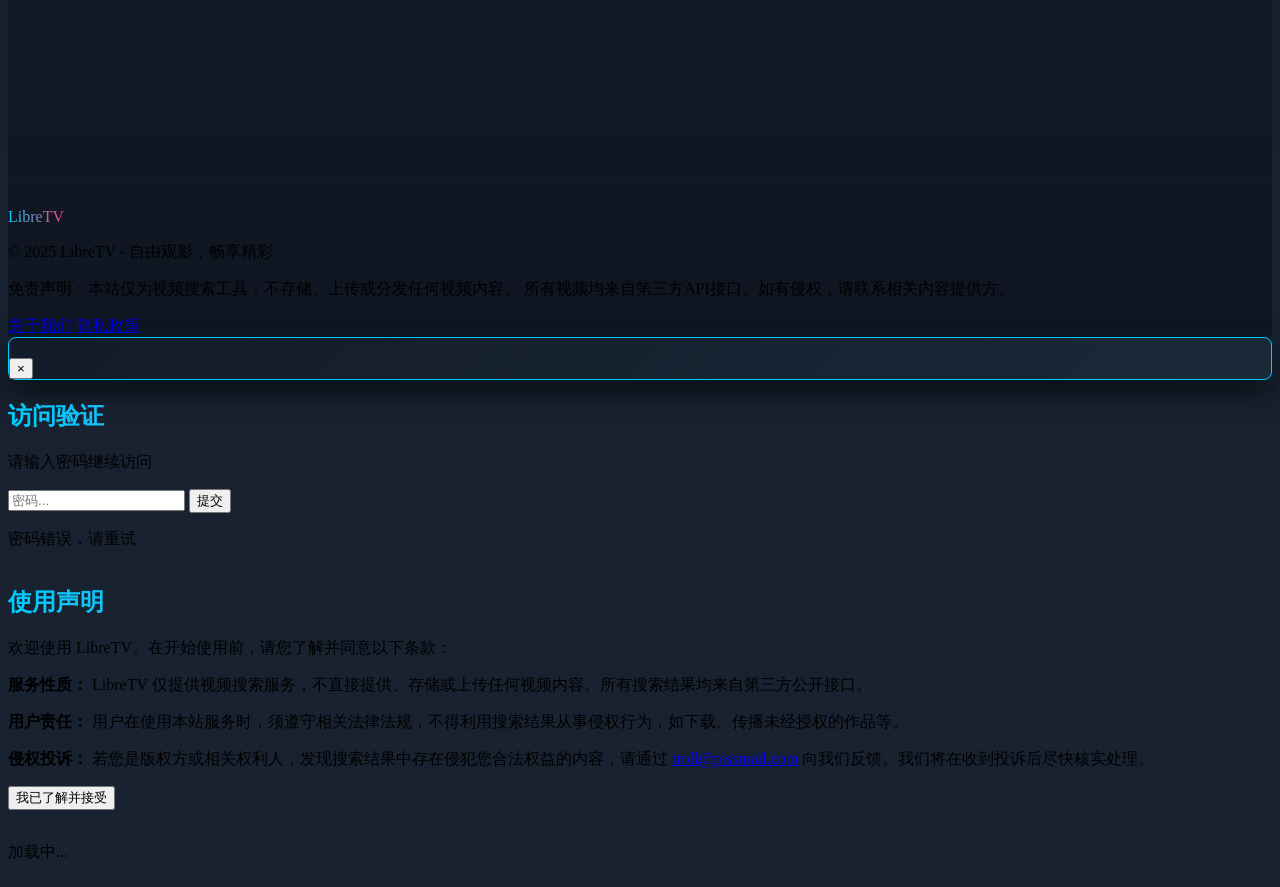
==== commit a27d2f78: "优化1" ====
--- a/index.html
+++ b/index.html
@@ -51,9 +51,9 @@
             </header>
 
             <!-- 主页内容区域 -->
-            <div id="homeArea" class="flex-1 flex flex-col items-center justify-center pb-16">
+            <!-- <div id="homeArea" class="flex-1 flex flex-col items-center justify-center pb-16"> -->
                 <!-- 这里可以添加主页内容，比如热门推荐等 -->
-            </div>
+            <!-- </div> -->
             
             <!-- 豆瓣热门推荐区域 -->
             <div id="doubanArea" class="w-full my-8 pb-16">
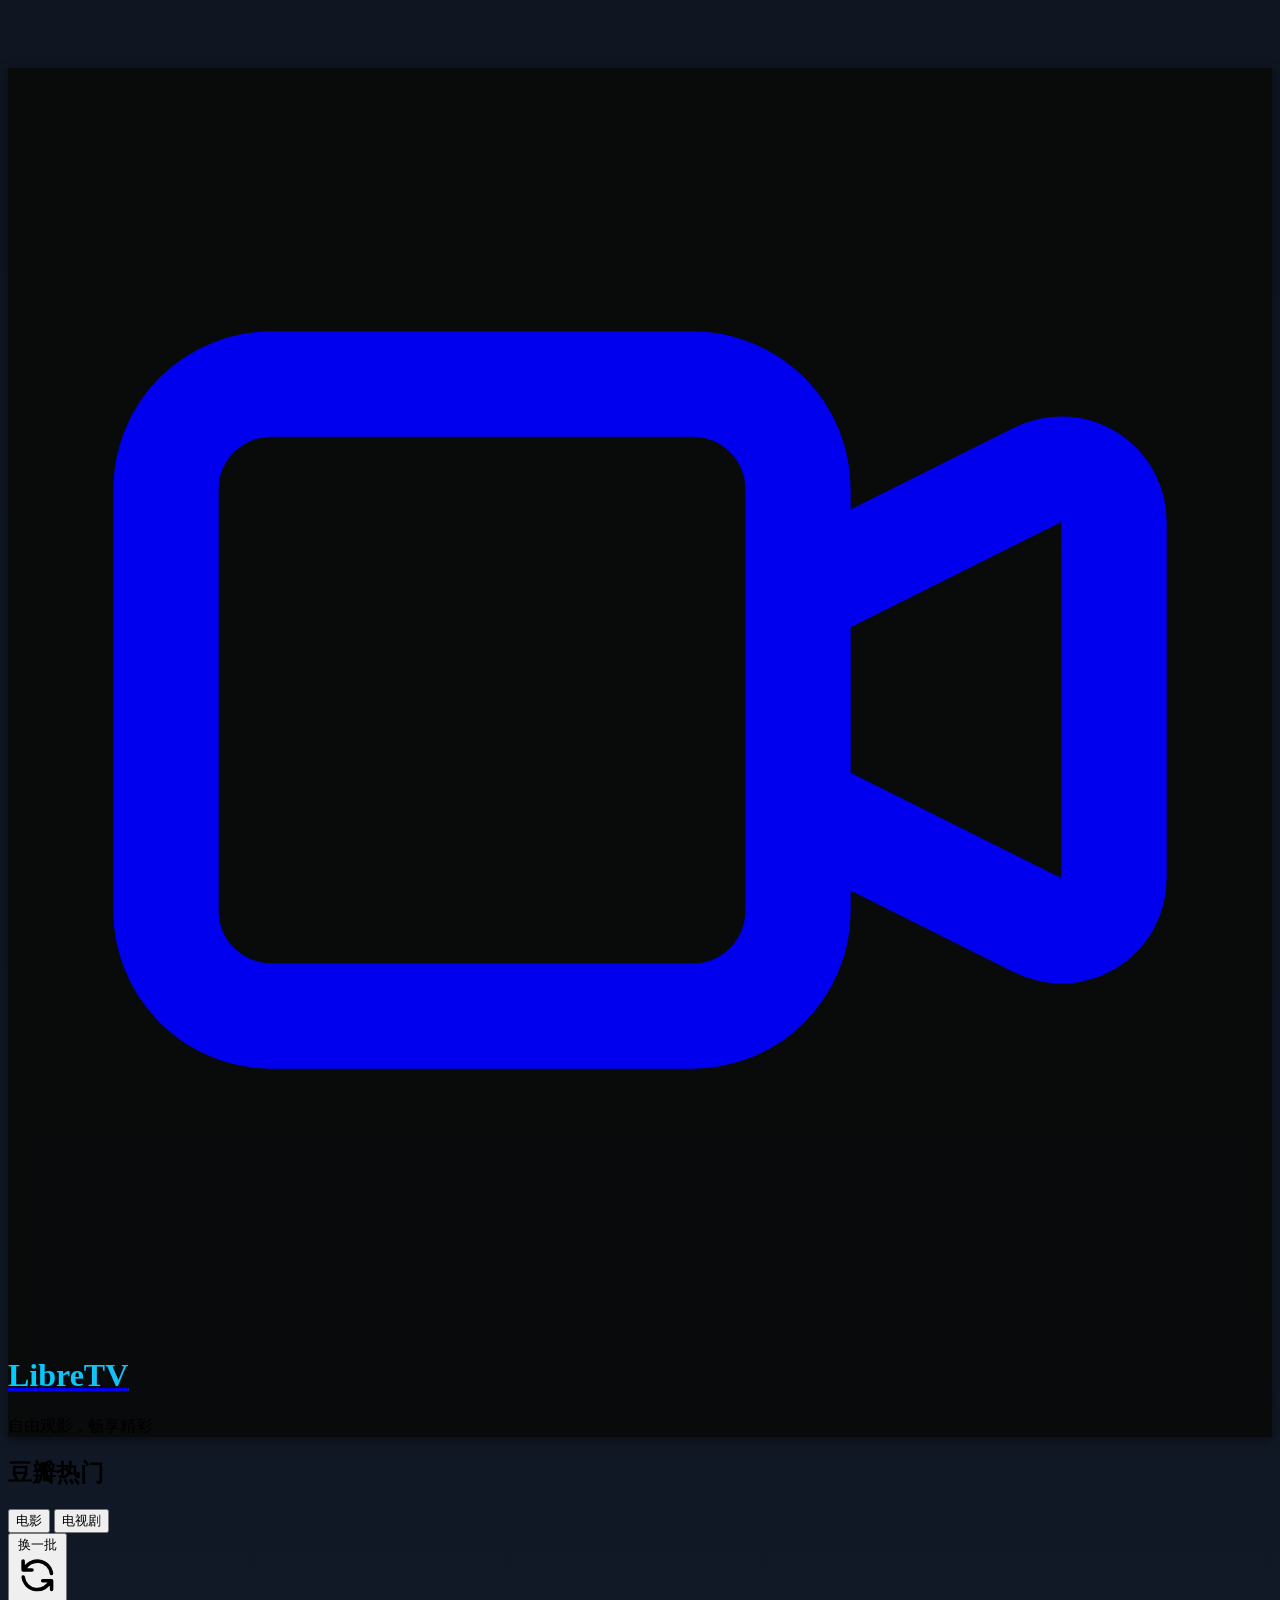
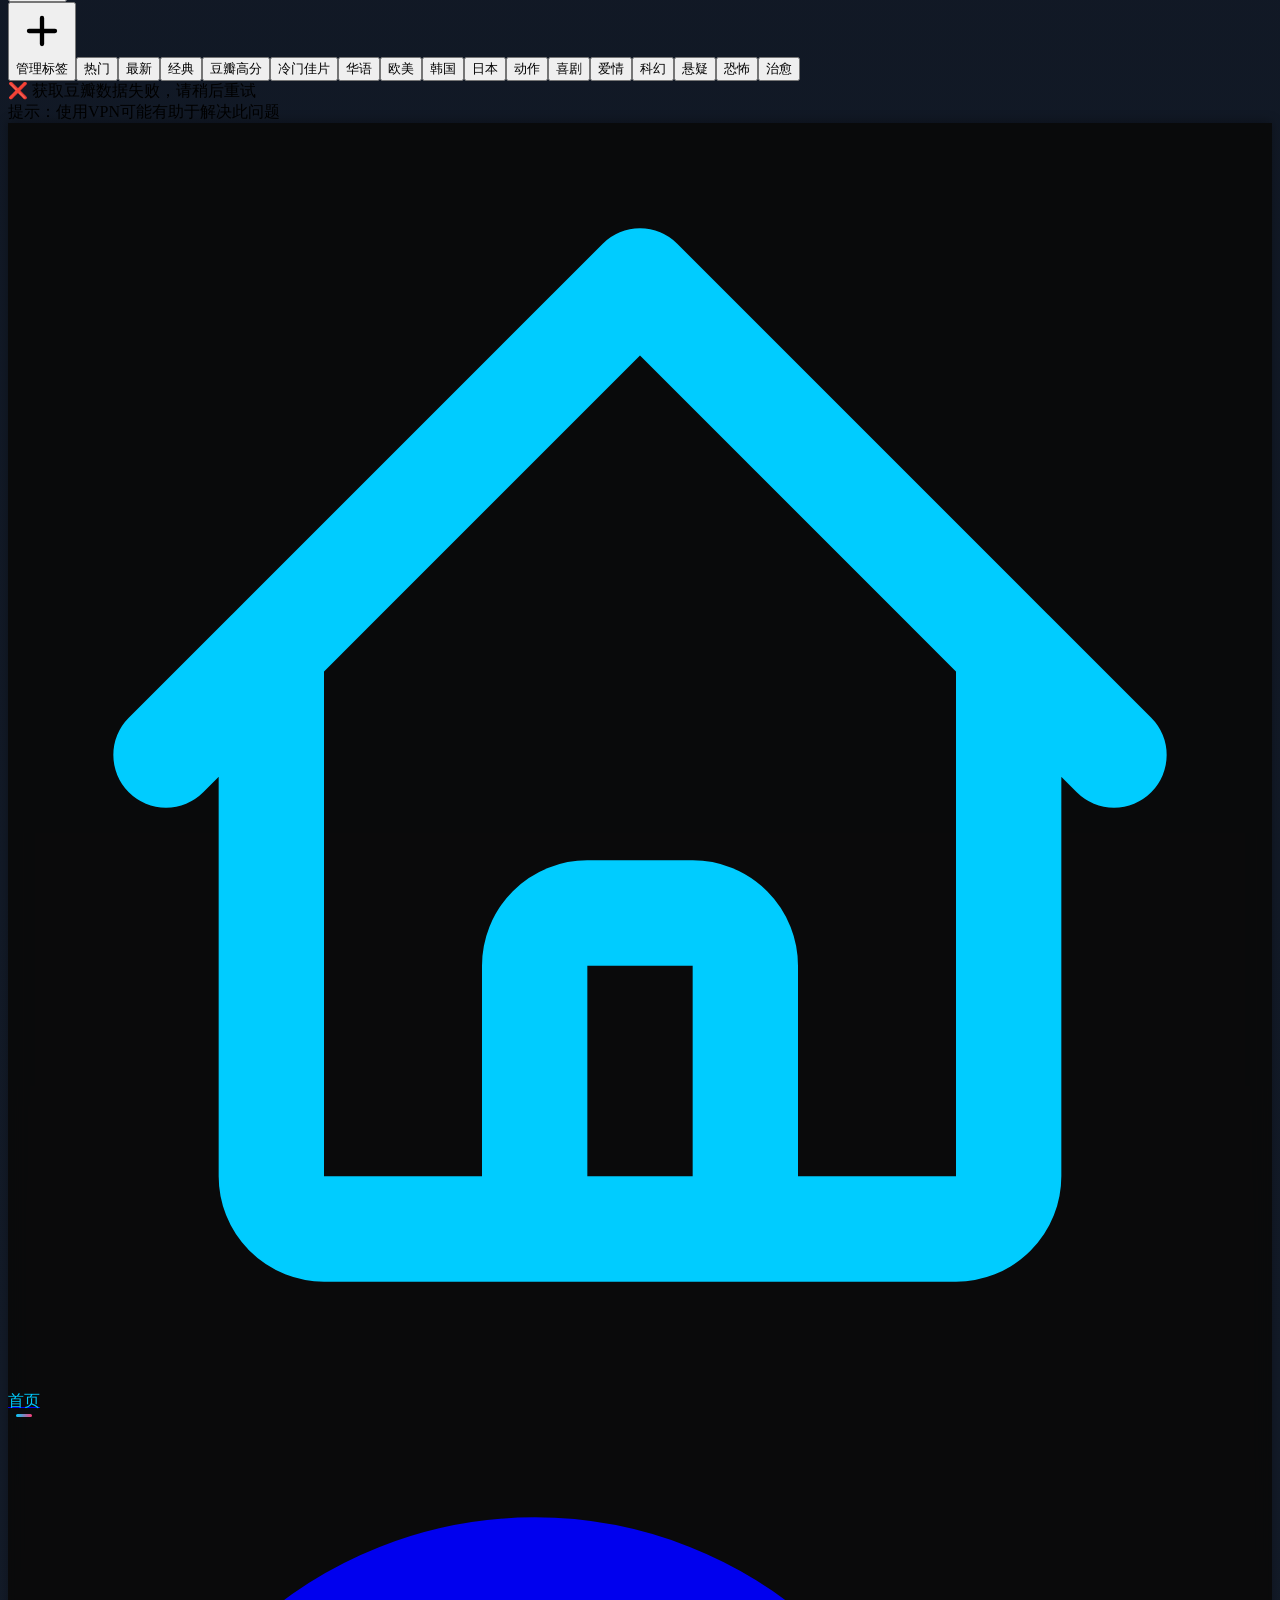
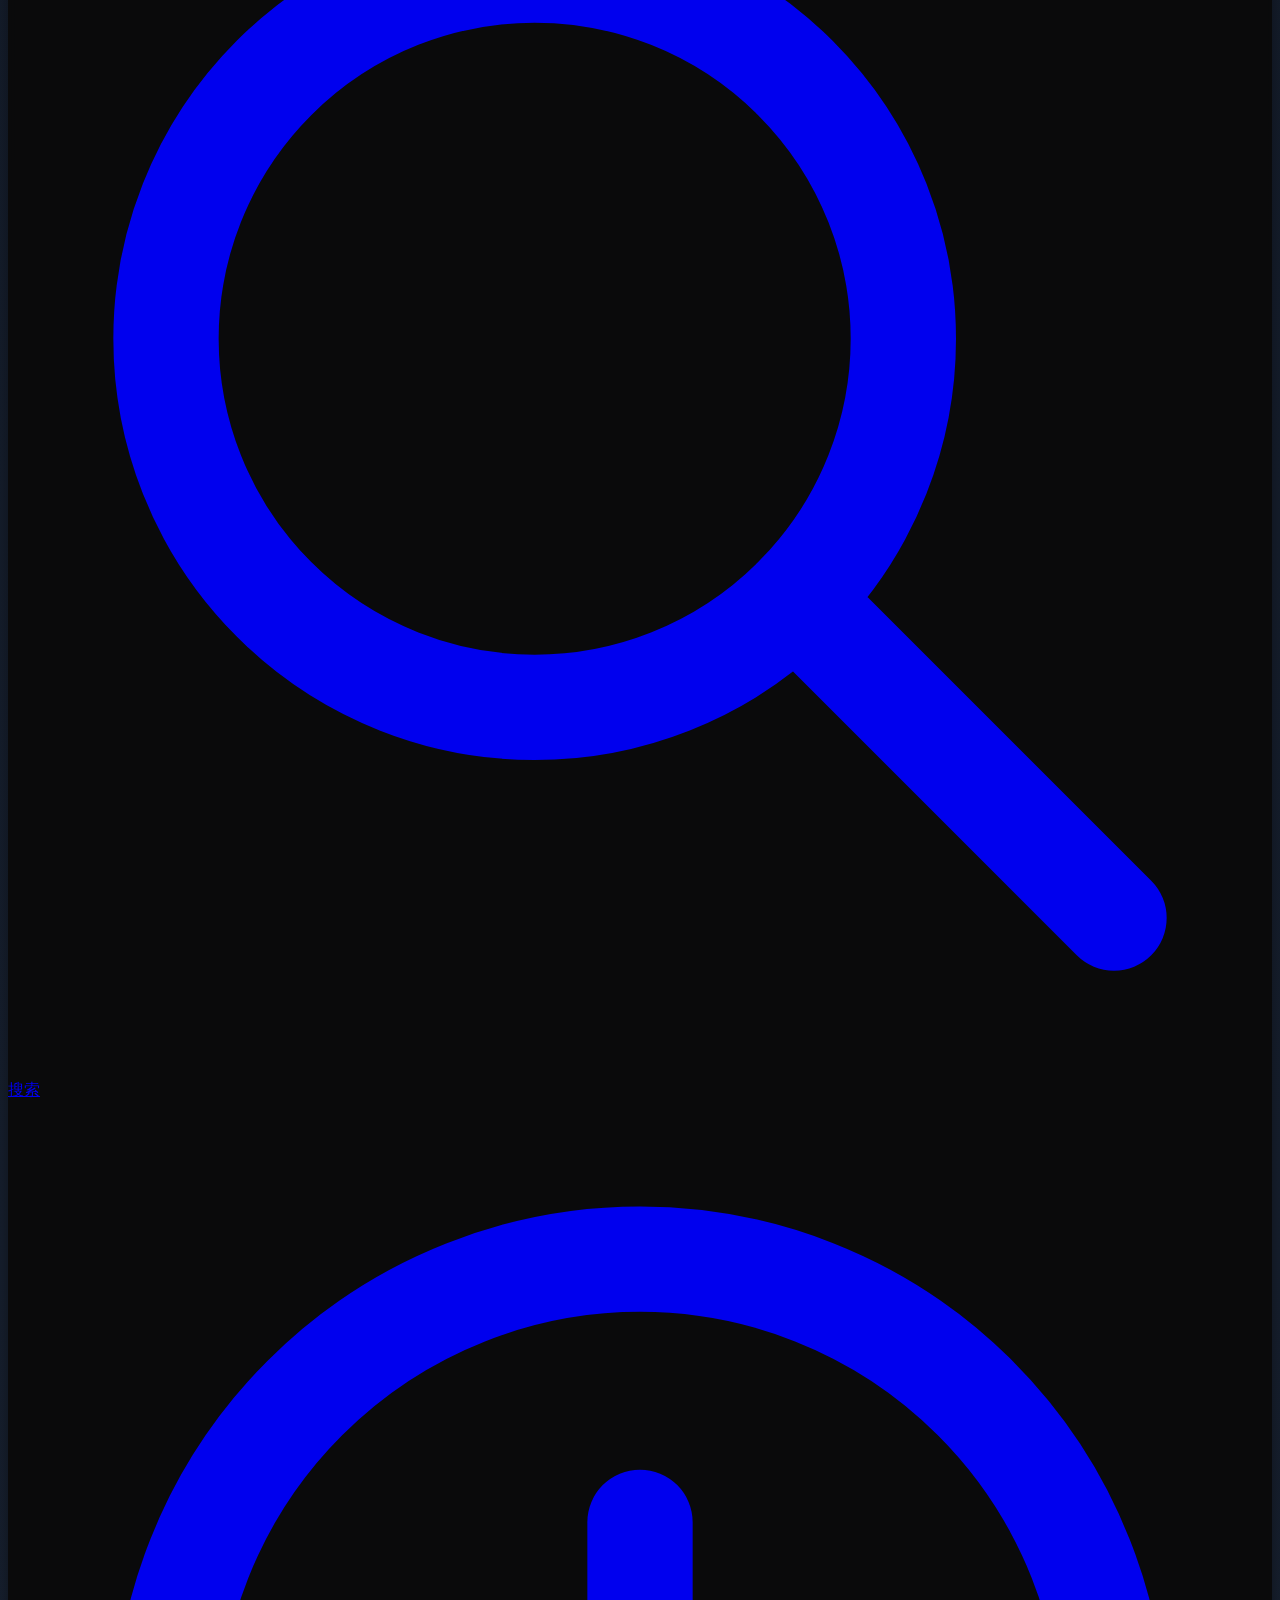
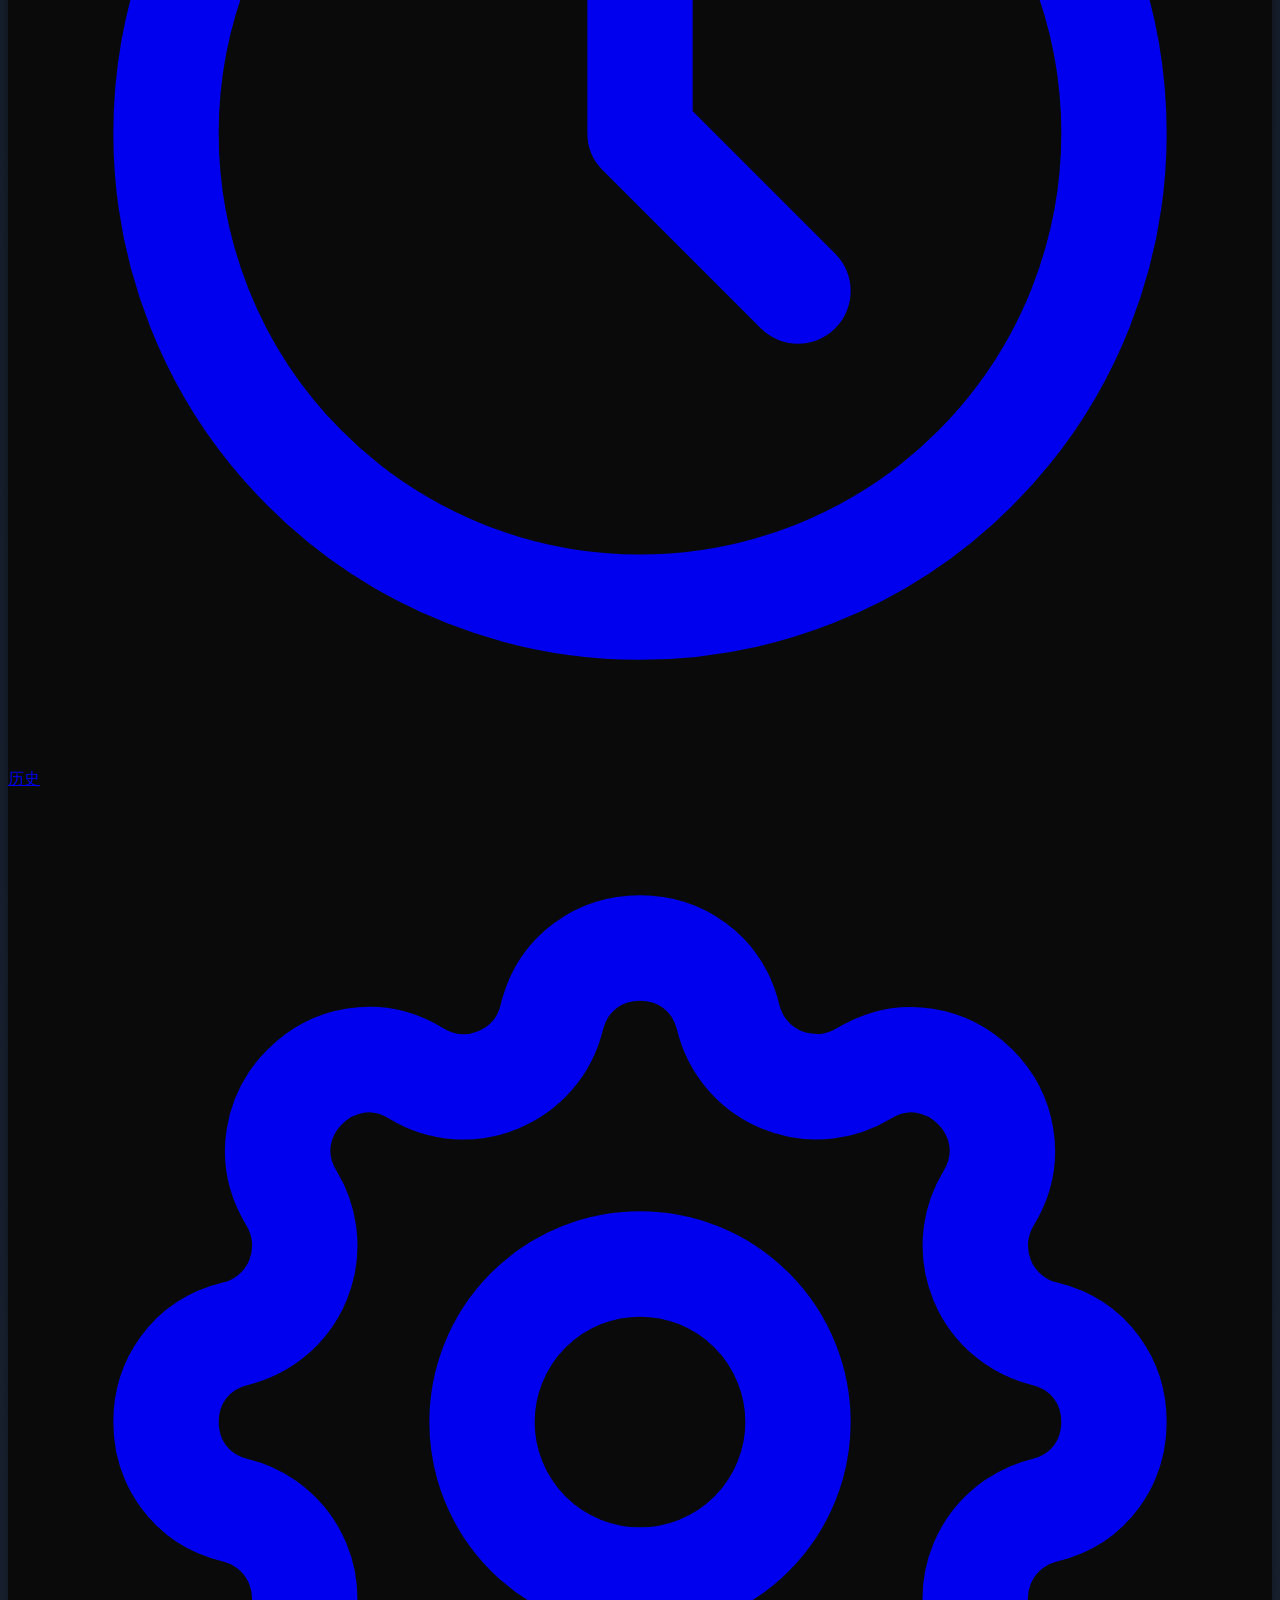
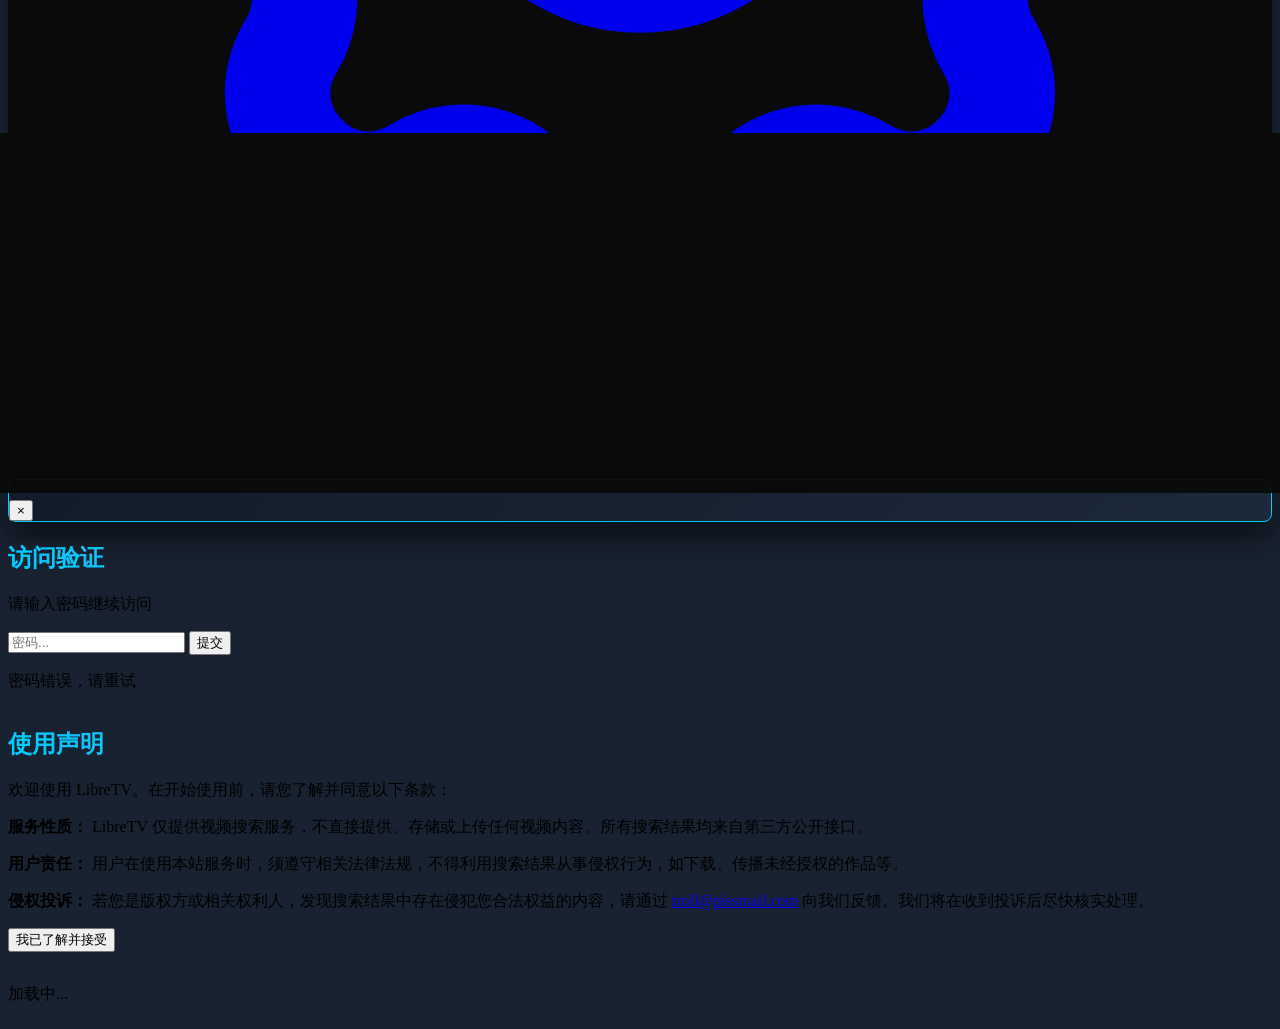
==== commit 5eab54a2: "优化首页" ====
--- a/index.html
+++ b/index.html
@@ -127,7 +127,7 @@
     </nav>
 
     <!-- 页脚区域 -->
-    <footer class="footer mt-8 py-6 border-t border-[#333] bg-[#0a0a0a] pb-20">
+    <!-- <footer class="footer mt-8 py-6 border-t border-[#333] bg-[#0a0a0a] pb-20">
         <div class="container mx-auto px-4">
             <div class="flex flex-col md:flex-row justify-between items-center">
                 <div class="mb-4 md:mb-0">
@@ -152,7 +152,7 @@
                 </div>
             </div>
         </div>
-    </footer>
+    </footer> -->
 
     <!-- 详情模态框 -->
     <div id="modal" class="fixed inset-0 bg-black/95 hidden flex items-center justify-center transition-opacity duration-300 z-40">
